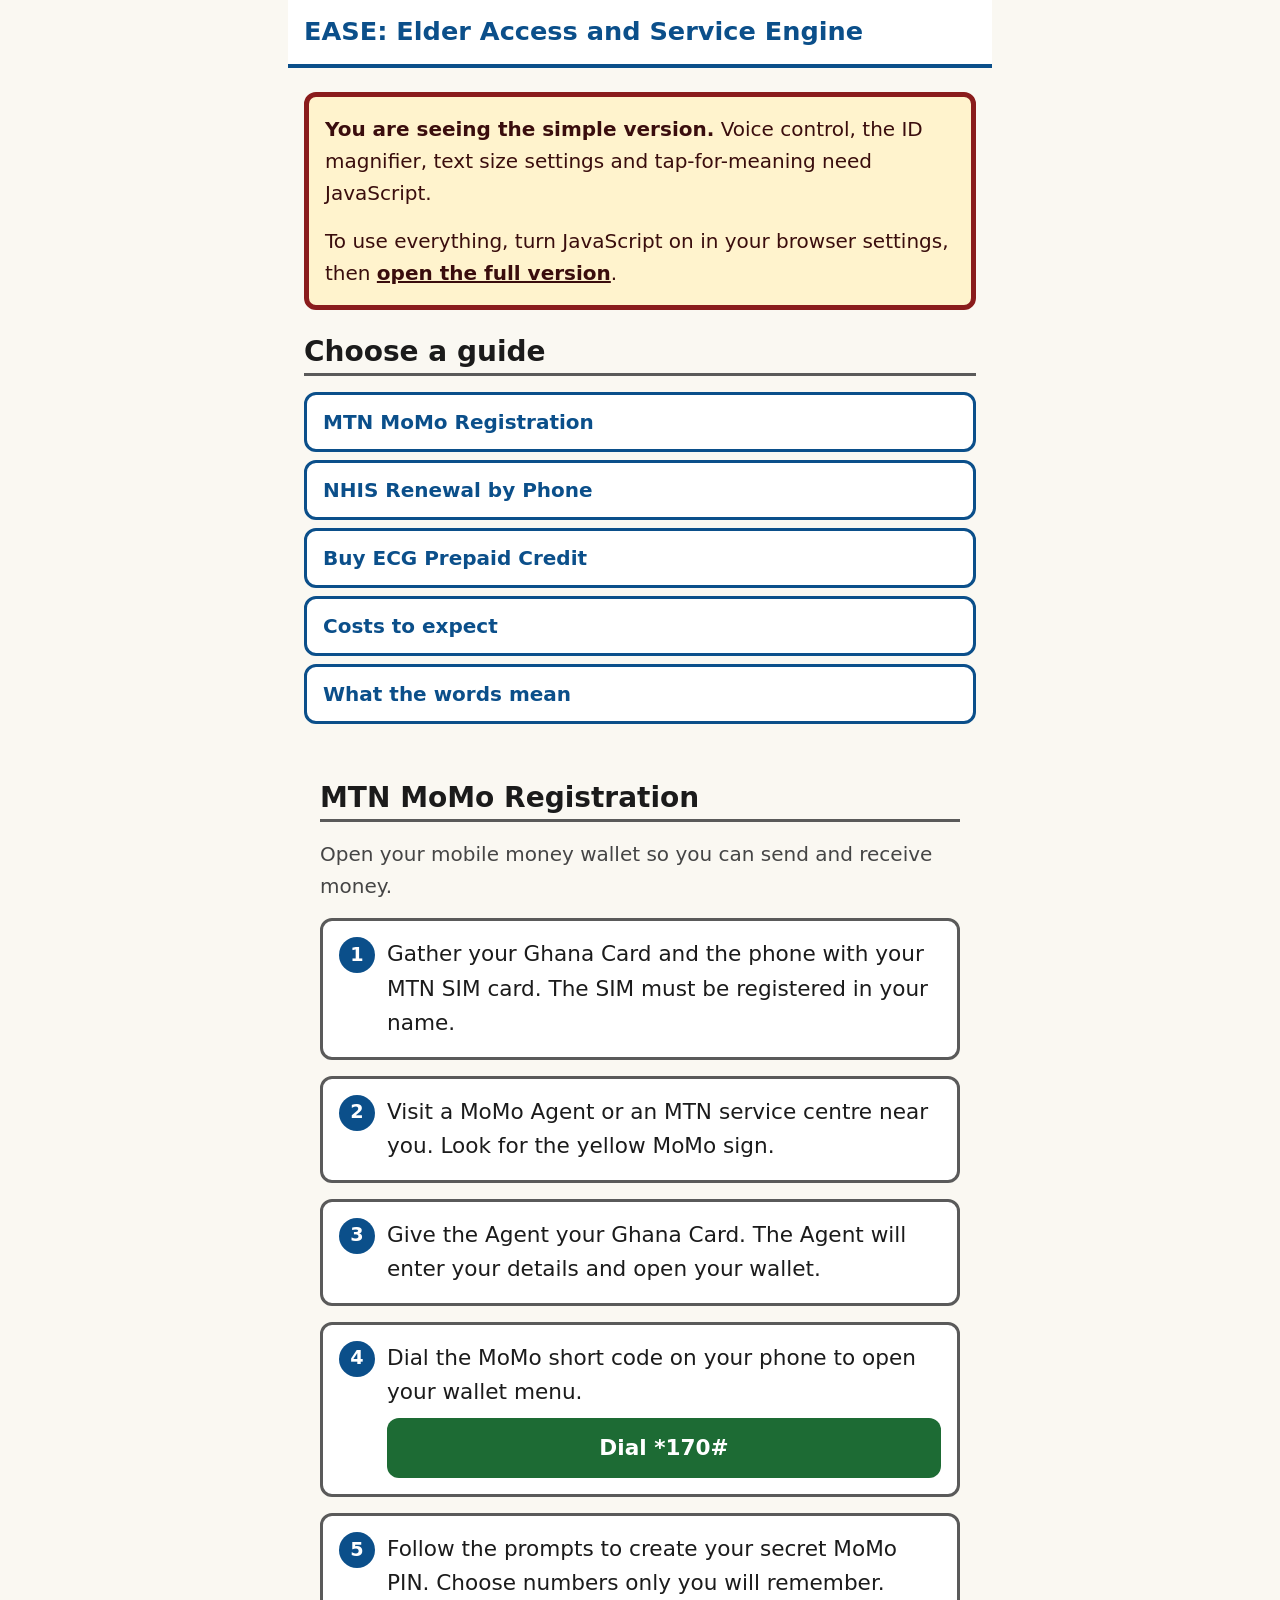
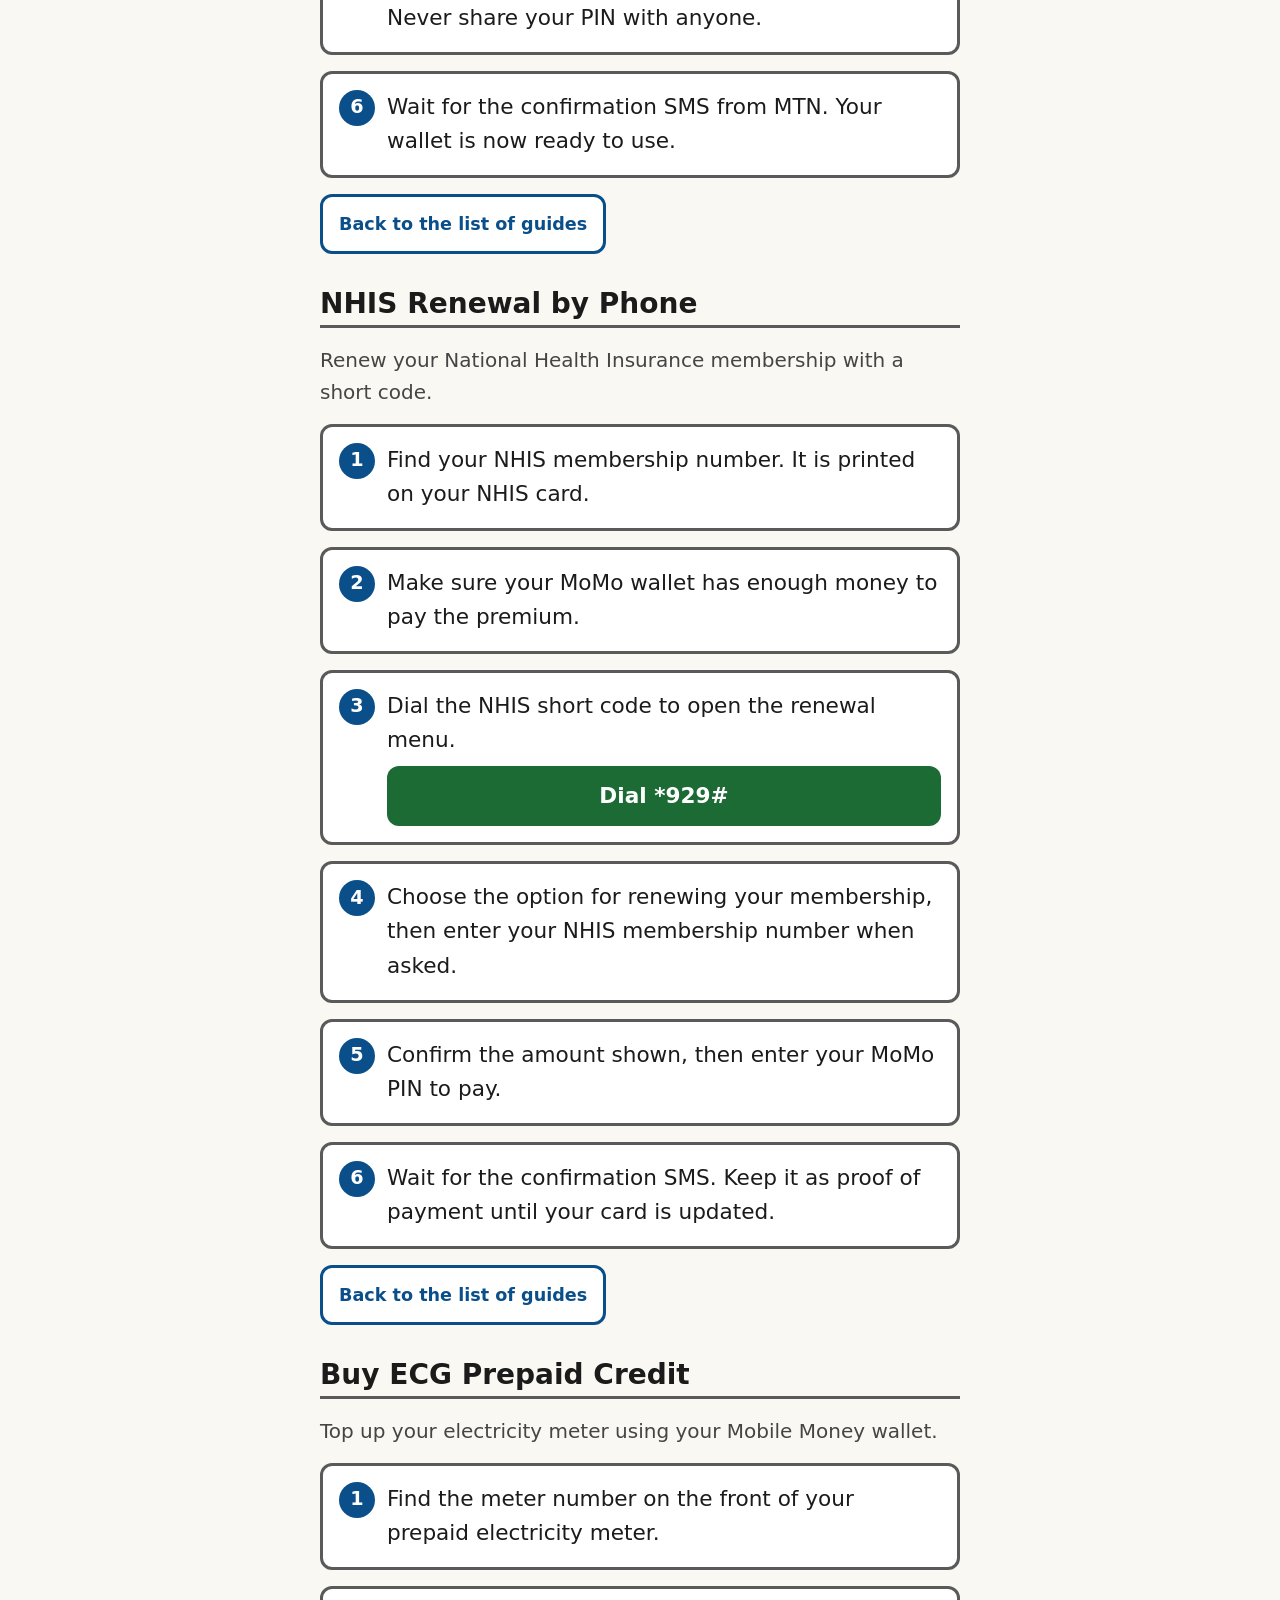
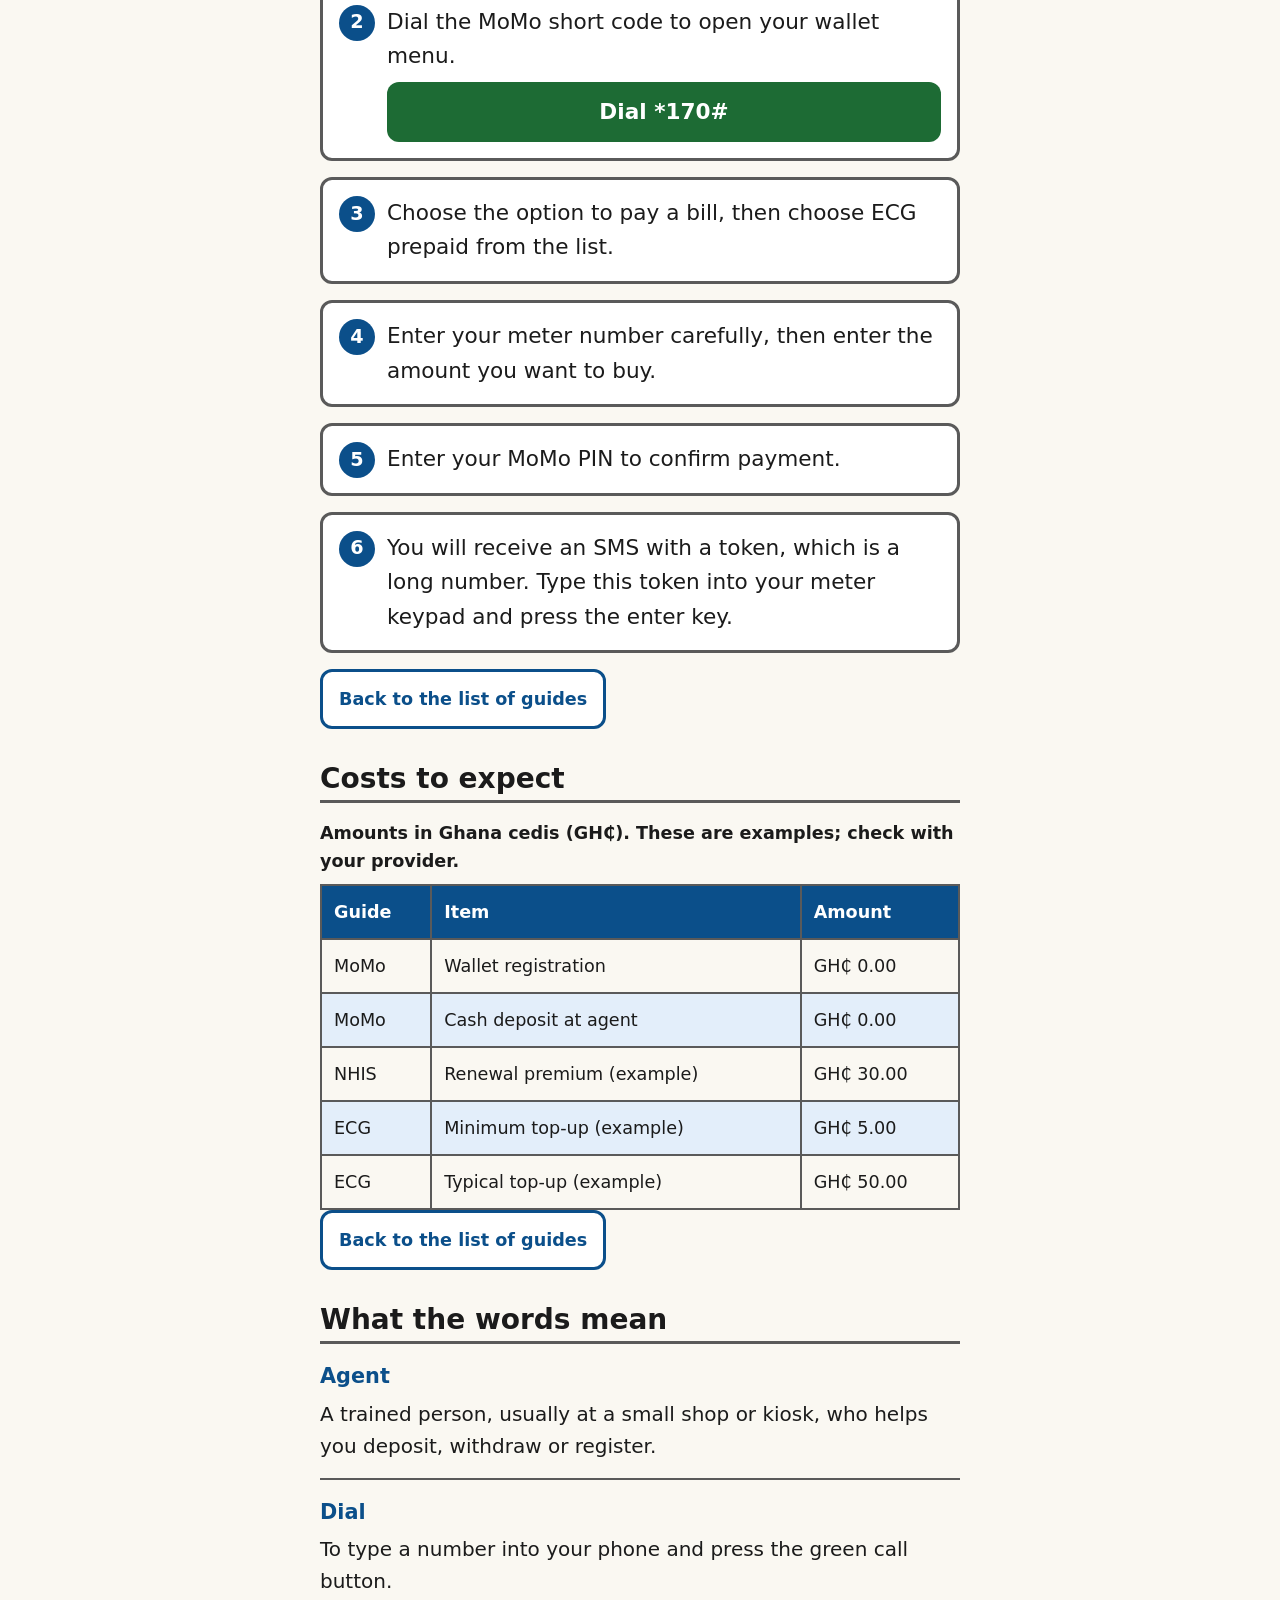
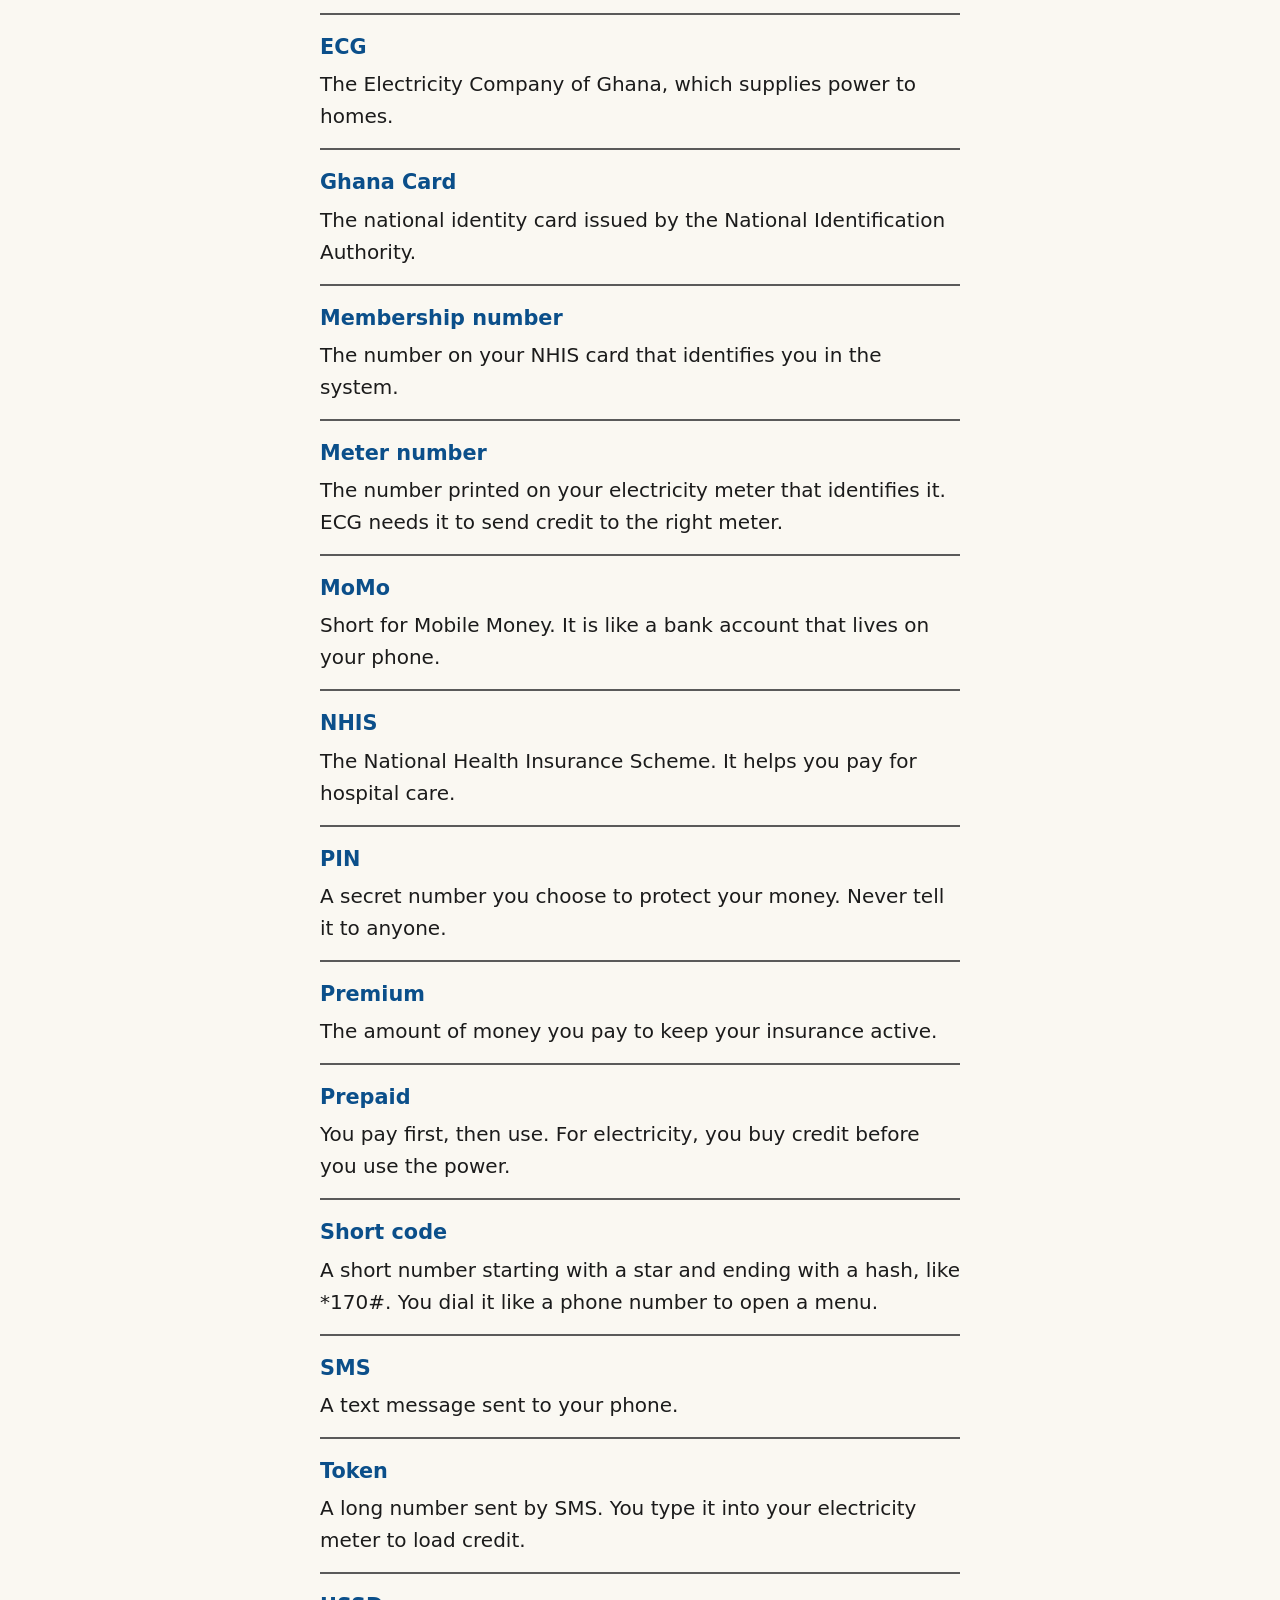
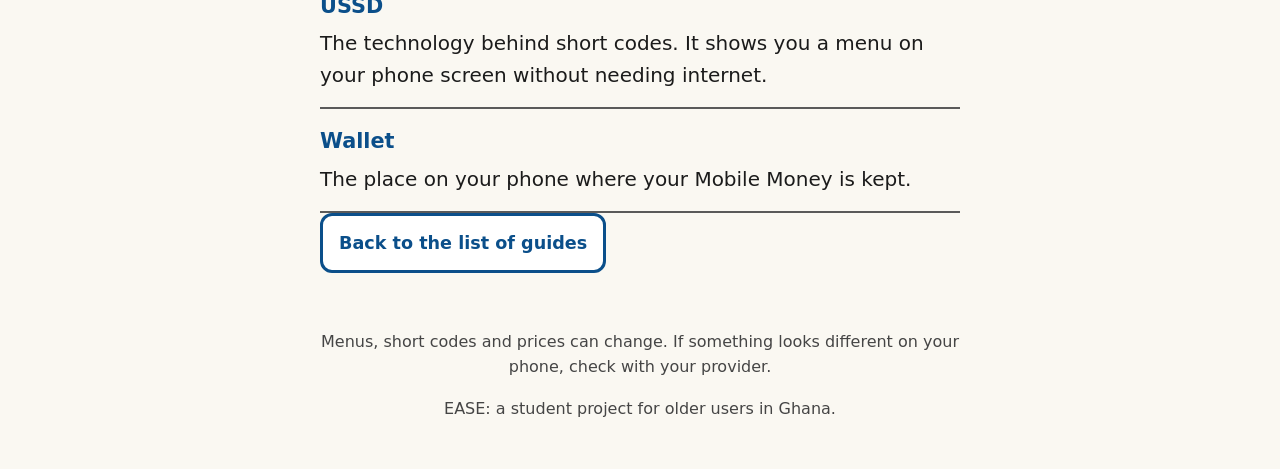
==== nojs.html @ 625fdee3 "Implemented javascript functionality" ====
<!DOCTYPE html>
<html lang="en" data-theme="standard">
<head>
  <meta charset="utf-8">
  <meta name="viewport" content="width=device-width, initial-scale=1, viewport-fit=cover">
  <title>EASE (simple version)</title>
  <meta name="description" content="A simple, printable version of the EASE guides for MoMo, NHIS and ECG. No JavaScript needed.">

  <!-- Reuses the app's design tokens, so both pages always look related. -->
  <link rel="stylesheet" href="css/theme.css">
  <link rel="stylesheet" href="css/layout.css">
  <link rel="stylesheet" href="css/components.css">
  <link rel="stylesheet" href="css/nojs.css">
</head>

<body>
  <div class="nojs-page" id="nojs-top">

    <header class="nojs-header">
      <h1>EASE: Elder Access and Service Engine</h1>
    </header>

    <div class="nojs-banner" role="note">
      <p><strong>You are seeing the simple version.</strong> Voice control, the ID magnifier,
      text size settings and tap-for-meaning need JavaScript.</p>
      <p>To use everything, turn JavaScript on in your browser settings, then
      <a href="index.html">open the full version</a>.</p>
    </div>

    <nav aria-label="Guides on this page">
      <h2>Choose a guide</h2>
      <ul class="nojs-contents" role="list">
        <li><a href="#nojs-momo">MTN MoMo Registration</a></li>
        <li><a href="#nojs-nhis">NHIS Renewal by Phone</a></li>
        <li><a href="#nojs-ecg">Buy ECG Prepaid Credit</a></li>
        <li><a href="#nojs-costs">Costs to expect</a></li>
        <li><a href="#nojs-words">What the words mean</a></li>
      </ul>
    </nav>

    <main>
      <!-- ===== Guide 1 ===== -->
      <section id="nojs-momo" aria-labelledby="nojs-momo-h">
        <h2 id="nojs-momo-h">MTN MoMo Registration</h2>
        <p class="lead">Open your mobile money wallet so you can send and receive money.</p>
        <ol class="nojs-steps" role="list">
          <li>Gather your Ghana Card and the phone with your MTN SIM card. The SIM must be registered in your name.</li>
          <li>Visit a MoMo Agent or an MTN service centre near you. Look for the yellow MoMo sign.</li>
          <li>Give the Agent your Ghana Card. The Agent will enter your details and open your wallet.</li>
          <li>Dial the MoMo short code on your phone to open your wallet menu.
            <a class="nojs-dial" href="tel:*170%23">Dial *170#</a></li>
          <li>Follow the prompts to create your secret MoMo PIN. Choose numbers only you will remember. Never share your PIN with anyone.</li>
          <li>Wait for the confirmation SMS from MTN. Your wallet is now ready to use.</li>
        </ol>
        <p><a class="nojs-top" href="#nojs-top">Back to the list of guides</a></p>
      </section>

      <!-- ===== Guide 2 ===== -->
      <section id="nojs-nhis" aria-labelledby="nojs-nhis-h">
        <h2 id="nojs-nhis-h">NHIS Renewal by Phone</h2>
        <p class="lead">Renew your National Health Insurance membership with a short code.</p>
        <ol class="nojs-steps" role="list">
          <li>Find your NHIS membership number. It is printed on your NHIS card.</li>
          <li>Make sure your MoMo wallet has enough money to pay the premium.</li>
          <li>Dial the NHIS short code to open the renewal menu.
            <a class="nojs-dial" href="tel:*929%23">Dial *929#</a></li>
          <li>Choose the option for renewing your membership, then enter your NHIS membership number when asked.</li>
          <li>Confirm the amount shown, then enter your MoMo PIN to pay.</li>
          <li>Wait for the confirmation SMS. Keep it as proof of payment until your card is updated.</li>
        </ol>
        <p><a class="nojs-top" href="#nojs-top">Back to the list of guides</a></p>
      </section>

      <!-- ===== Guide 3 ===== -->
      <section id="nojs-ecg" aria-labelledby="nojs-ecg-h">
        <h2 id="nojs-ecg-h">Buy ECG Prepaid Credit</h2>
        <p class="lead">Top up your electricity meter using your Mobile Money wallet.</p>
        <ol class="nojs-steps" role="list">
          <li>Find the meter number on the front of your prepaid electricity meter.</li>
          <li>Dial the MoMo short code to open your wallet menu.
            <a class="nojs-dial" href="tel:*170%23">Dial *170#</a></li>
          <li>Choose the option to pay a bill, then choose ECG prepaid from the list.</li>
          <li>Enter your meter number carefully, then enter the amount you want to buy.</li>
          <li>Enter your MoMo PIN to confirm payment.</li>
          <li>You will receive an SMS with a token, which is a long number. Type this token into your meter keypad and press the enter key.</li>
        </ol>
        <p><a class="nojs-top" href="#nojs-top">Back to the list of guides</a></p>
      </section>

      <!-- ===== Costs ===== -->
      <section id="nojs-costs" aria-labelledby="nojs-costs-h">
        <h2 id="nojs-costs-h">Costs to expect</h2>
        <table class="tariff-table">
          <caption>Amounts in Ghana cedis (GH₵). These are examples; check with your provider.</caption>
          <thead>
            <tr>
              <th scope="col">Guide</th>
              <th scope="col">Item</th>
              <th scope="col">Amount</th>
            </tr>
          </thead>
          <tbody>
            <tr><td>MoMo</td><td>Wallet registration</td><td>GH₵ 0.00</td></tr>
            <tr><td>MoMo</td><td>Cash deposit at agent</td><td>GH₵ 0.00</td></tr>
            <tr><td>NHIS</td><td>Renewal premium (example)</td><td>GH₵ 30.00</td></tr>
            <tr><td>ECG</td><td>Minimum top-up (example)</td><td>GH₵ 5.00</td></tr>
            <tr><td>ECG</td><td>Typical top-up (example)</td><td>GH₵ 50.00</td></tr>
          </tbody>
        </table>
        <p><a class="nojs-top" href="#nojs-top">Back to the list of guides</a></p>
      </section>

      <!-- ===== Glossary (replaces tap-for-meaning) ===== -->
      <section id="nojs-words" aria-labelledby="nojs-words-h">
        <h2 id="nojs-words-h">What the words mean</h2>
        <dl class="nojs-glossary">
          <dt>Agent</dt><dd>A trained person, usually at a small shop or kiosk, who helps you deposit, withdraw or register.</dd>
          <dt>Dial</dt><dd>To type a number into your phone and press the green call button.</dd>
          <dt>ECG</dt><dd>The Electricity Company of Ghana, which supplies power to homes.</dd>
          <dt>Ghana Card</dt><dd>The national identity card issued by the National Identification Authority.</dd>
          <dt>Membership number</dt><dd>The number on your NHIS card that identifies you in the system.</dd>
          <dt>Meter number</dt><dd>The number printed on your electricity meter that identifies it. ECG needs it to send credit to the right meter.</dd>
          <dt>MoMo</dt><dd>Short for Mobile Money. It is like a bank account that lives on your phone.</dd>
          <dt>NHIS</dt><dd>The National Health Insurance Scheme. It helps you pay for hospital care.</dd>
          <dt>PIN</dt><dd>A secret number you choose to protect your money. Never tell it to anyone.</dd>
          <dt>Premium</dt><dd>The amount of money you pay to keep your insurance active.</dd>
          <dt>Prepaid</dt><dd>You pay first, then use. For electricity, you buy credit before you use the power.</dd>
          <dt>Short code</dt><dd>A short number starting with a star and ending with a hash, like *170#. You dial it like a phone number to open a menu.</dd>
          <dt>SMS</dt><dd>A text message sent to your phone.</dd>
          <dt>Token</dt><dd>A long number sent by SMS. You type it into your electricity meter to load credit.</dd>
          <dt>USSD</dt><dd>The technology behind short codes. It shows you a menu on your phone screen without needing internet.</dd>
          <dt>Wallet</dt><dd>The place on your phone where your Mobile Money is kept.</dd>
        </dl>
        <p><a class="nojs-top" href="#nojs-top">Back to the list of guides</a></p>
      </section>
    </main>

    <footer class="nojs-footer">
      <p>Menus, short codes and prices can change. If something looks different on your phone, check with your provider.</p>
      <p>EASE: a student project for older users in Ghana.</p>
    </footer>

  </div>
</body>
</html>
---- css/theme.css ----
/* =====================================================================
   theme.css: design tokens only (no layout, no components).
   Every colour and size lives in a CSS variable on :root, so switching
   theme = changing a few variables; the whole UI updates instantly.
   All contrast ratios below are designed to pass WCAG AA (4.5:1 text,
   3:1 for UI borders); the high-contrast theme targets AAA (7:1+).
   ===================================================================== */

:root {
  /* Page zoom: the ONLY number the "Zoom in/out" feature changes. */
  --zoom: 1;

  /* ---- Standard theme ---- */
  --color-bg:           #faf8f2;
  --color-surface:      #ffffff;
  --color-text:         #1b1b1b;   /* ~16:1 on bg */
  --color-muted:        #454545;
  --color-primary:      #0b4f8a;   /* ~8.4:1 vs white */
  --color-on-primary:   #ffffff;
  --color-action:       #1d6b34;   /* green: phone/dial buttons, ~6.5:1 vs white */
  --color-on-action:    #ffffff;
  --color-border:       #5a5a5a;
  --color-focus:        #c2410c;   /* keyboard focus ring */
  --color-term-bg:      #e3eefa;   /* highlight behind dictionary words */
  --color-warn-bg:      #fff3cd;
  --color-warn-border:  #8a1c1c;
  --color-warn-text:    #3a0d0d;

  /* ---- Sizing tokens (rem, so they scale with --zoom) ---- */
  --tap:        3.75rem;   /* 60px "fat finger" minimum touch target at zoom 1 */
  --radius:     0.75rem;
  --space-1:    0.5rem;
  --space-2:    1rem;
  --space-3:    1.5rem;
  --space-4:    2rem;
  --border:     3px;       /* px on purpose: borders stay crisp, not zoomed */
  --font-stack: system-ui, -apple-system, "Segoe UI", Roboto, "Helvetica Neue", Arial, sans-serif;
}

/* ---- High-contrast theme: switched by <html data-theme="high-contrast"> ---- */
:root[data-theme="high-contrast"] {
  --color-bg:           #000000;
  --color-surface:      #000000;
  --color-text:         #ffffff;
  --color-muted:        #ffffff;
  --color-primary:      #ffd400;   /* yellow on black ~14:1 */
  --color-on-primary:   #000000;
  --color-action:       #00e676;
  --color-on-action:    #000000;
  --color-border:       #ffffff;
  --color-focus:        #00e5ff;
  --color-term-bg:      #1f1f1f;
  --color-warn-bg:      #000000;
  --color-warn-border:  #ff5252;
  --color-warn-text:    #ffffff;
}

/* Root font size = the user's own browser default (100%) x our zoom factor.
   Because all sizes below use rem, text, buttons and spacing scale together,
   and the layout re-wraps instead of overflowing (WCAG 1.4.4 and 1.4.10). */
html {
  font-size: calc(100% * var(--zoom));
}
---- css/layout.css ----
/* =====================================================================
   layout.css: page structure. Mobile-first: the base rules ARE the phone
   layout (single column); media queries only add things for wider screens.
   ===================================================================== */

*, *::before, *::after { box-sizing: border-box; }

/* The hidden attribute must always win, even over display:flex rules. */
[hidden] { display: none !important; }

html { -webkit-text-size-adjust: 100%; scroll-padding-top: 1rem; }

body {
  margin: 0;
  font-family: var(--font-stack);
  font-size: 1.25rem;            /* 20px at zoom 1: comfortable for older readers */
  line-height: 1.6;
  color: var(--color-text);
  background: var(--color-bg);
}

/* #app is a column: header / main (grows) / nav / footer.
   100vh first as fallback, then 100dvh (accounts for mobile browser toolbars). */
#app {
  display: flex;
  flex-direction: column;
  min-height: 100vh;
  min-height: 100dvh;
}

h1, h2, h3 { line-height: 1.25; margin: 0 0 var(--space-2); }
h2 { font-size: 1.75rem; }
h3 { font-size: 1.4rem; }
p  { margin: 0 0 var(--space-2); }

/* ---------- Header ---------- */
.app-header {
  padding: var(--space-2);
  padding-top: calc(var(--space-2) + env(safe-area-inset-top, 0px));
  background: var(--color-surface);
  border-bottom: 4px solid var(--color-primary);
}
.brand { font-size: 1.4rem; margin: 0 0 var(--space-2); }
.brand-name { display: inline; font-size: 1.9rem; color: var(--color-primary); }
.brand-meaning { display: inline; }

.header-actions {
  display: flex;
  flex-wrap: wrap;               /* wraps instead of overflowing when zoomed */
  gap: var(--space-1);
}
.header-actions .btn { flex: 1 1 10rem; }

.mic-status { margin: var(--space-1) 0 0; min-height: 1.6em; font-weight: 700; }

/* ---------- Main ---------- */
main {
  flex: 1;
  width: 100%;
  max-width: 44rem;              /* readable line length on tablets/desktop */
  margin-inline: auto;
  padding: var(--space-3) var(--space-2);
}
main:focus { outline: none; }    /* focus moved here by JS; the heading is the visual cue */

.lead { font-size: 1.25rem; color: var(--color-muted); }
.section-gap { margin-top: var(--space-4); }

/* ---------- Bottom navigation (sticky = stays in the thumb zone) ---------- */
.nav-bar {
  position: sticky;
  bottom: 0;
  z-index: 10;
  display: flex;
  gap: var(--space-1);
  padding: var(--space-1) var(--space-2);
  padding-bottom: calc(var(--space-1) + env(safe-area-inset-bottom, 0px));
  background: var(--color-surface);
  border-top: 4px solid var(--color-primary);
}
.nav-bar .btn { flex: 1; }

/* ---------- Footer ---------- */
.app-footer {
  padding: var(--space-2);
  padding-bottom: calc(var(--space-2) + env(safe-area-inset-bottom, 0px));
  font-size: 1rem;
  color: var(--color-muted);
  text-align: center;
}
.app-footer p { margin-bottom: var(--space-1); }

/* ---------- Wider screens: only small enhancements ---------- */
@media (min-width: 48rem) {
  .app-header { display: flex; align-items: center; justify-content: space-between; gap: var(--space-2); flex-wrap: wrap; }
  .brand { margin: 0; }
  .header-actions .btn { flex: 0 0 auto; }
  .mic-status { flex-basis: 100%; }
  .nav-bar { justify-content: center; }
  .nav-bar .btn { max-width: 16rem; }
}
---- css/components.css ----
/* =====================================================================
   components.css: reusable pieces. Colours come from theme.css variables,
   so every component re-themes automatically.
   ===================================================================== */

/* ---------- Accessibility utilities ---------- */
.sr-only {                       /* hidden visually, still read by screen readers */
  position: absolute; width: 1px; height: 1px; margin: -1px; padding: 0;
  overflow: hidden; clip: rect(0 0 0 0); white-space: nowrap; border: 0;
}

/* Visible keyboard focus on EVERY interactive element (WCAG 2.4.7). */
:focus-visible {
  outline: 4px solid var(--color-focus);
  outline-offset: 3px;
}

/* ---------- Buttons ("fat finger" rule: >= 60px at zoom 1) ---------- */
.btn {
  display: inline-flex; align-items: center; justify-content: center; gap: 0.5rem;
  min-height: var(--tap); min-width: var(--tap);
  padding: 0.5rem 1.25rem;
  font: inherit; font-weight: 700; font-size: 1.25rem; line-height: 1.2; text-align: center;
  text-decoration: none;
  border: var(--border) solid var(--color-primary);
  border-radius: var(--radius);
  cursor: pointer;
  transition: transform 0.1s ease;
}
.btn:active { transform: scale(0.97); }          /* tactile press feedback */
.btn-primary   { background: var(--color-primary); color: var(--color-on-primary); }
.btn-secondary { background: var(--color-surface); color: var(--color-primary); }
.btn-action    { background: var(--color-action); color: var(--color-on-action); border-color: var(--color-action); }
.btn-block     { display: flex; width: 100%; }
.btn[aria-pressed="true"] { background: var(--color-primary); color: var(--color-on-primary); }

.button-row { display: flex; flex-wrap: wrap; gap: var(--space-1); margin-top: var(--space-2); }
.button-row .btn { flex: 1 1 12rem; }

/* ---------- Service cards (Home) ---------- */
.card-list { list-style: none; margin: 0; padding: 0; display: grid; gap: var(--space-2); }
.service-card {
  display: block; width: 100%; text-align: left;
  min-height: var(--tap);
  padding: var(--space-2) var(--space-3);
  font: inherit; color: var(--color-text);
  background: var(--color-surface);
  border: var(--border) solid var(--color-primary);
  border-radius: var(--radius);
  cursor: pointer;
}
.service-card h3 { margin: 0 0 0.25rem; color: var(--color-primary); }
.service-card p  { margin: 0; color: var(--color-muted); }
.service-card .badge {
  display: inline-block; margin-top: var(--space-1); padding: 0.1rem 0.75rem;
  font-size: 1rem; font-weight: 700;
  border: 2px solid var(--color-border); border-radius: 999px;
}

/* ---------- Voice help (<details>) ---------- */
.voice-help { border: var(--border) solid var(--color-border); border-radius: var(--radius); padding: 0 var(--space-2); }
.voice-help summary { min-height: var(--tap); display: flex; align-items: center; font-weight: 700; cursor: pointer; }
.voice-help ul { margin: 0 0 var(--space-2); padding-left: 1.5rem; }

/* ---------- Guide: progress and step card ---------- */
.step-counter { font-size: 1.4rem; font-weight: 700; margin-bottom: var(--space-1); }
#step-progress { width: 100%; height: 1.25rem; accent-color: var(--color-primary); }
.progress-block { margin-bottom: var(--space-3); }

.step-card {
  padding: var(--space-3) var(--space-2);
  background: var(--color-surface);
  border: var(--border) solid var(--color-border);
  border-radius: var(--radius);
}
.step-text { font-size: 1.5rem; line-height: 1.6; }
.step-figure { margin: 0 0 var(--space-2); }
.step-figure img { display: block; width: 100%; height: auto; border-radius: var(--radius); }
.step-actions { display: grid; gap: var(--space-1); margin-top: var(--space-2); }

/* Dictionary words: look tappable without relying on colour alone (dotted underline + bold). */
.term {
  font: inherit; font-weight: 700; color: var(--color-primary);
  background: var(--color-term-bg);
  border: 0; border-bottom: 3px dotted currentColor; border-radius: 0.25rem;
  padding: 0 0.2em; margin: 0; cursor: pointer;
}

.definition-panel {
  margin-top: var(--space-3); padding: var(--space-2);
  background: var(--color-term-bg);
  border: var(--border) solid var(--color-primary);
  border-radius: var(--radius);
}
.definition-term { font-size: 1.4rem; font-weight: 700; margin-bottom: var(--space-1); }

/* ---------- Tariff table ---------- */
.tariff-section { margin-top: var(--space-4); }
.tariff-table { width: 100%; border-collapse: collapse; font-size: 1.1rem; }
.tariff-table caption { text-align: left; font-weight: 700; padding-bottom: var(--space-1); }
.tariff-table th, .tariff-table td {
  padding: 0.75rem; text-align: left; vertical-align: top;
  border: 2px solid var(--color-border);
  overflow-wrap: anywhere;       /* long words wrap instead of forcing sideways scroll */
}
.tariff-table thead th { background: var(--color-primary); color: var(--color-on-primary); }
.tariff-table tbody tr:nth-child(even) { background: var(--color-term-bg); }

/* ---------- ID magnifier ---------- */
.magnifier-stage { margin-bottom: var(--space-2); }
.video-frame {
  position: relative; width: 100%; aspect-ratio: 4 / 3;
  background: #000; border-radius: var(--radius); overflow: hidden;
  border: var(--border) solid var(--color-border);
}
.video-frame video { width: 100%; height: 100%; object-fit: cover; display: block; }
/* Centre 50% x 50% = exactly the region hardware.js crops for the 2x zoom. */
.guide-box {
  position: absolute; inset: 25%;
  border: 4px dashed #fff;
  outline: 2px solid #000;       /* black edge keeps the white box visible on bright scenes */
  pointer-events: none;
}
.captured-image {
  display: block; width: 100%; height: auto;
  border: var(--border) solid var(--color-primary); border-radius: var(--radius);
}

/* ---------- Settings dialog ---------- */
dialog {
  width: min(92vw, 32rem); max-height: 90vh; max-height: 90dvh; overflow: auto;
  padding: var(--space-3);
  color: var(--color-text); background: var(--color-surface);
  border: 4px solid var(--color-primary); border-radius: var(--radius);
}
dialog::backdrop { background: rgb(0 0 0 / 0.75); }

.choice-group { border: 0; margin: 0 0 var(--space-3); padding: 0; display: grid; gap: var(--space-1); }
.choice-group legend { font-size: 1.4rem; font-weight: 700; margin-bottom: var(--space-1); padding: 0; }
.choice {
  display: flex; align-items: center; gap: 0.75rem;
  min-height: var(--tap); padding: 0.5rem 0.75rem;
  border: var(--border) solid var(--color-border); border-radius: var(--radius);
  cursor: pointer;
}
.choice input { width: 1.75rem; height: 1.75rem; flex: none; accent-color: var(--color-primary); }
.choice:has(input:checked) { border-color: var(--color-primary); background: var(--color-term-bg); font-weight: 700; }

/* ---------- JavaScript-disabled warning (safety net before the redirect) ---------- */
.noscript-warning {
  margin: var(--space-2); padding: var(--space-3);
  font-size: 1.4rem; line-height: 1.6;
  color: var(--color-warn-text); background: var(--color-warn-bg);
  border: 6px solid var(--color-warn-border); border-radius: var(--radius);
}
.noscript-warning h1 { font-size: 2rem; margin-bottom: var(--space-2); }
.noscript-warning a { color: inherit; font-weight: 700; }

/* ---------- Respect "reduce motion" system setting (WCAG 2.3.3) ---------- */
@media (prefers-reduced-motion: reduce) {
  *, *::before, *::after { transition: none !important; animation: none !important; }
  .btn:active { transform: none; }
}

/* ---------- Added in Stage 3a ---------- */
/* Service card contents are <span>s, because a <button> may only contain
   "phrasing content" in HTML (no <h3> or <p> inside it). */
.service-card .card-title   { display: block; font-size: 1.5rem; font-weight: 700; color: var(--color-primary); margin-bottom: 0.25rem; }
.service-card .card-summary { display: block; color: var(--color-muted); }

/* Disabled buttons (e.g. Back on step 1) must look disabled. */
.btn:disabled { opacity: 0.45; cursor: not-allowed; transform: none; }

/* "Try again" button inside the Home status message. */
#home-status .btn { margin-top: var(--space-1); }
---- css/nojs.css ----
/* =====================================================================
   nojs.css: styles for nojs.html ONLY (the simple version of the app).
   nojs.html also loads theme.css, layout.css and components.css first,
   so this file reuses their variables (--tap, --space-*, colours), the
   60px touch target size, the focus ring and the .tariff-table styles.
   ===================================================================== */

.nojs-page {
  max-width: 44rem;
  margin-inline: auto;
  padding: 0 var(--space-2) var(--space-4);
}

/* ---------- Header and banner ---------- */
.nojs-header {
  margin: 0 calc(var(--space-2) * -1) var(--space-3);   /* stretch edge to edge */
  padding: var(--space-2);
  padding-top: calc(var(--space-2) + env(safe-area-inset-top, 0px));
  background: var(--color-surface);
  border-bottom: 4px solid var(--color-primary);
}
.nojs-header h1 { margin: 0; font-size: 1.6rem; color: var(--color-primary); }

.nojs-banner {
  margin-bottom: var(--space-3);
  padding: var(--space-2);
  background: var(--color-warn-bg);
  color: var(--color-warn-text);
  border: 5px solid var(--color-warn-border);   /* border, so it does not rely on colour alone */
  border-radius: var(--radius);
}
.nojs-banner p:last-child { margin-bottom: 0; }
.nojs-banner a { color: inherit; font-weight: 700; }

/* ---------- Jump list (table of contents) ---------- */
.nojs-contents { list-style: none; margin: 0 0 var(--space-4); padding: 0; display: grid; gap: var(--space-1); }
.nojs-contents a,
.nojs-top {
  display: flex; align-items: center;
  min-height: var(--tap);                       /* fat-finger rule applies to links too */
  padding: 0.5rem var(--space-2);
  font-weight: 700; color: var(--color-primary); text-decoration: none;
  background: var(--color-surface);
  border: var(--border) solid var(--color-primary);
  border-radius: var(--radius);
}
.nojs-top { display: inline-flex; font-size: 1.1rem; }

/* ---------- Guide sections ---------- */
.nojs-page section { margin-bottom: var(--space-4); scroll-margin-top: 1rem; }
.nojs-page h2 { padding-bottom: 0.25rem; border-bottom: 3px solid var(--color-border); }

/* Numbered step cards. Counters give big visible numbers; role="list" in the
   HTML keeps list semantics for screen readers. */
.nojs-steps { list-style: none; margin: 0 0 var(--space-2); padding: 0; counter-reset: step; display: grid; gap: var(--space-2); }
.nojs-steps li {
  counter-increment: step;
  position: relative;
  padding: var(--space-2) var(--space-2) var(--space-2) 4rem;
  font-size: 1.35rem;
  background: var(--color-surface);
  border: var(--border) solid var(--color-border);
  border-radius: var(--radius);
}
.nojs-steps li::before {
  content: counter(step);
  position: absolute; left: var(--space-2); top: var(--space-2);
  display: grid; place-items: center;
  width: 2.25rem; height: 2.25rem;
  font-weight: 700; font-size: 1.2rem;
  color: var(--color-on-primary); background: var(--color-primary);
  border-radius: 50%;
}

/* Dial links look like the app's green buttons. */
.nojs-dial {
  display: flex; align-items: center; justify-content: center;
  min-height: var(--tap);
  margin-top: var(--space-1); padding: 0.5rem var(--space-2);
  font-weight: 700; font-size: 1.35rem; text-decoration: none;
  color: var(--color-on-action); background: var(--color-action);
  border-radius: var(--radius);
}

/* ---------- Glossary ---------- */
.nojs-glossary { margin: 0; }
.nojs-glossary dt { margin-top: var(--space-2); font-weight: 700; font-size: 1.3rem; color: var(--color-primary); }
.nojs-glossary dd { margin: 0.25rem 0 0; padding-bottom: var(--space-2); border-bottom: 2px solid var(--color-border); }

.nojs-footer { font-size: 1rem; color: var(--color-muted); text-align: center; }

/* ---------- Printing: handy for seniors who want a paper copy ---------- */
@media print {
  .nojs-banner, .nojs-contents, .nojs-top { display: none; }
  .nojs-steps li { break-inside: avoid; }
  .nojs-dial { color: #000; background: none; border: 2px solid #000; }
}
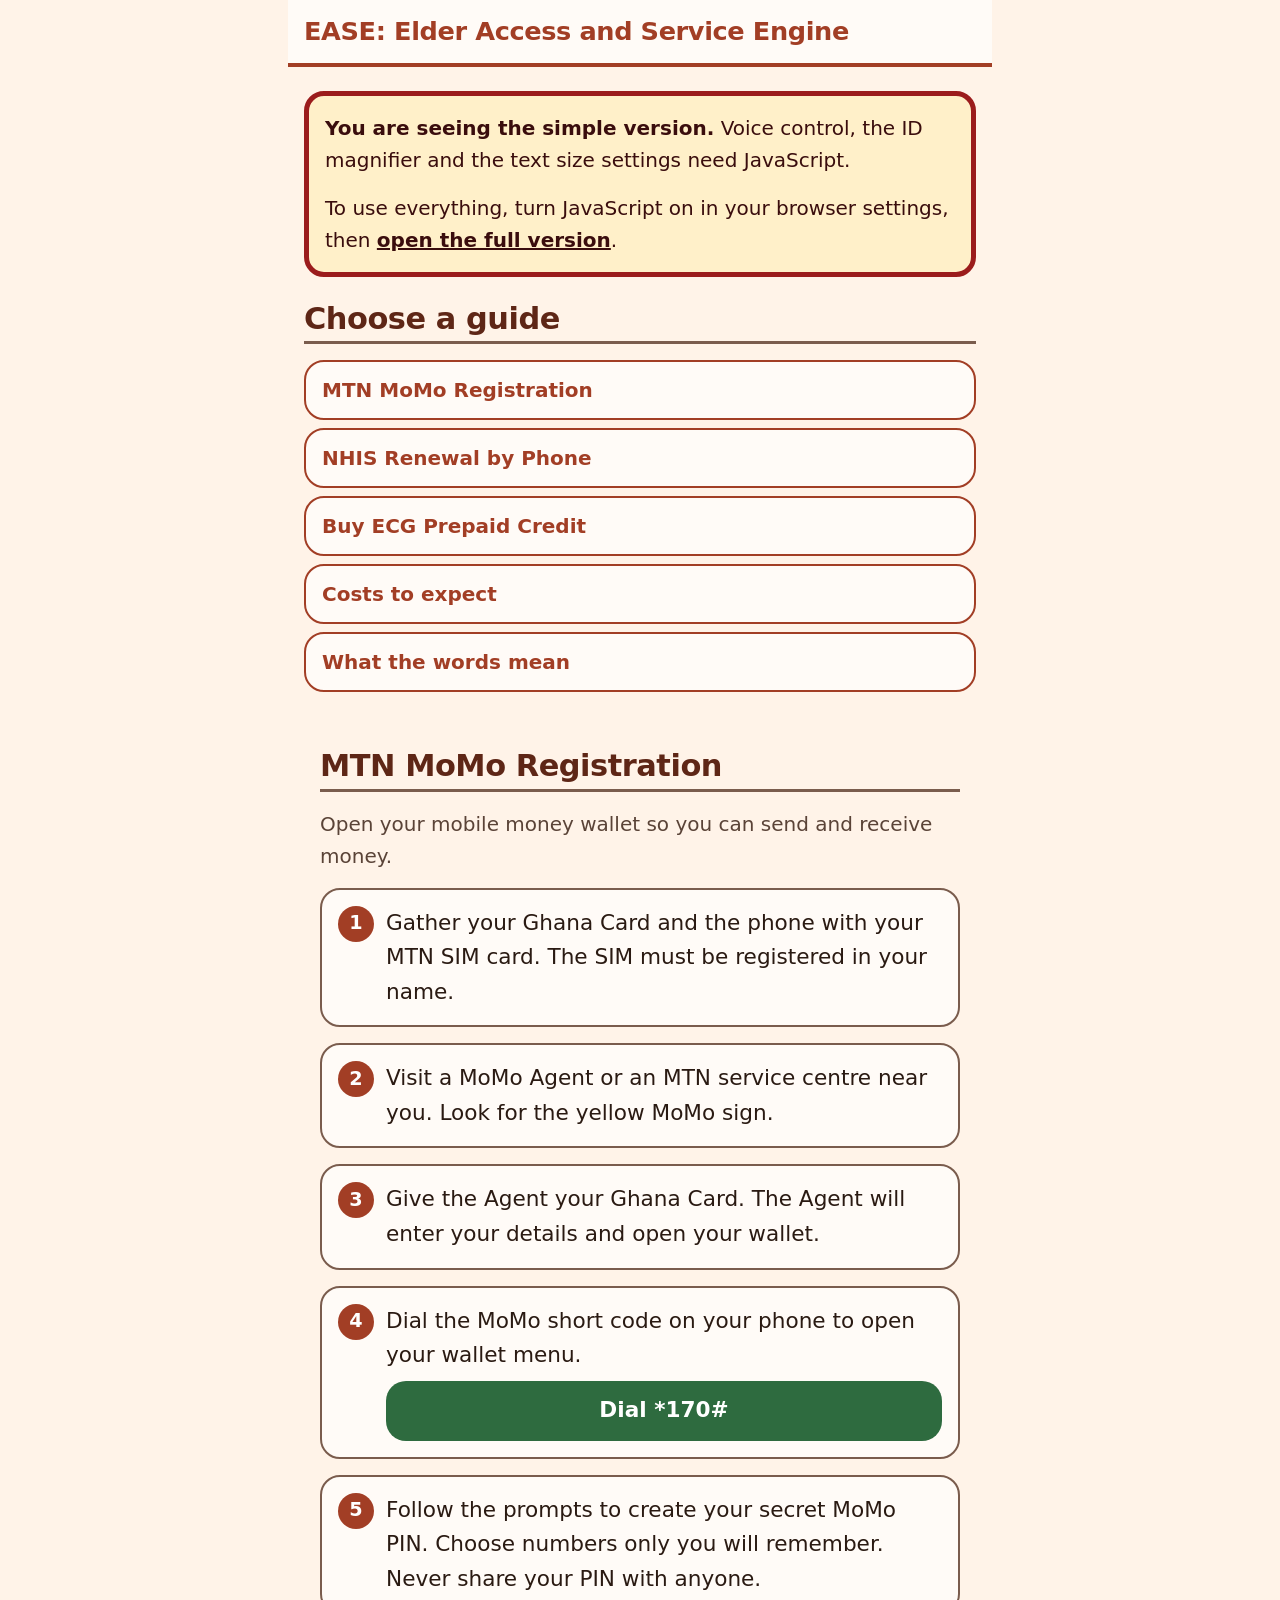
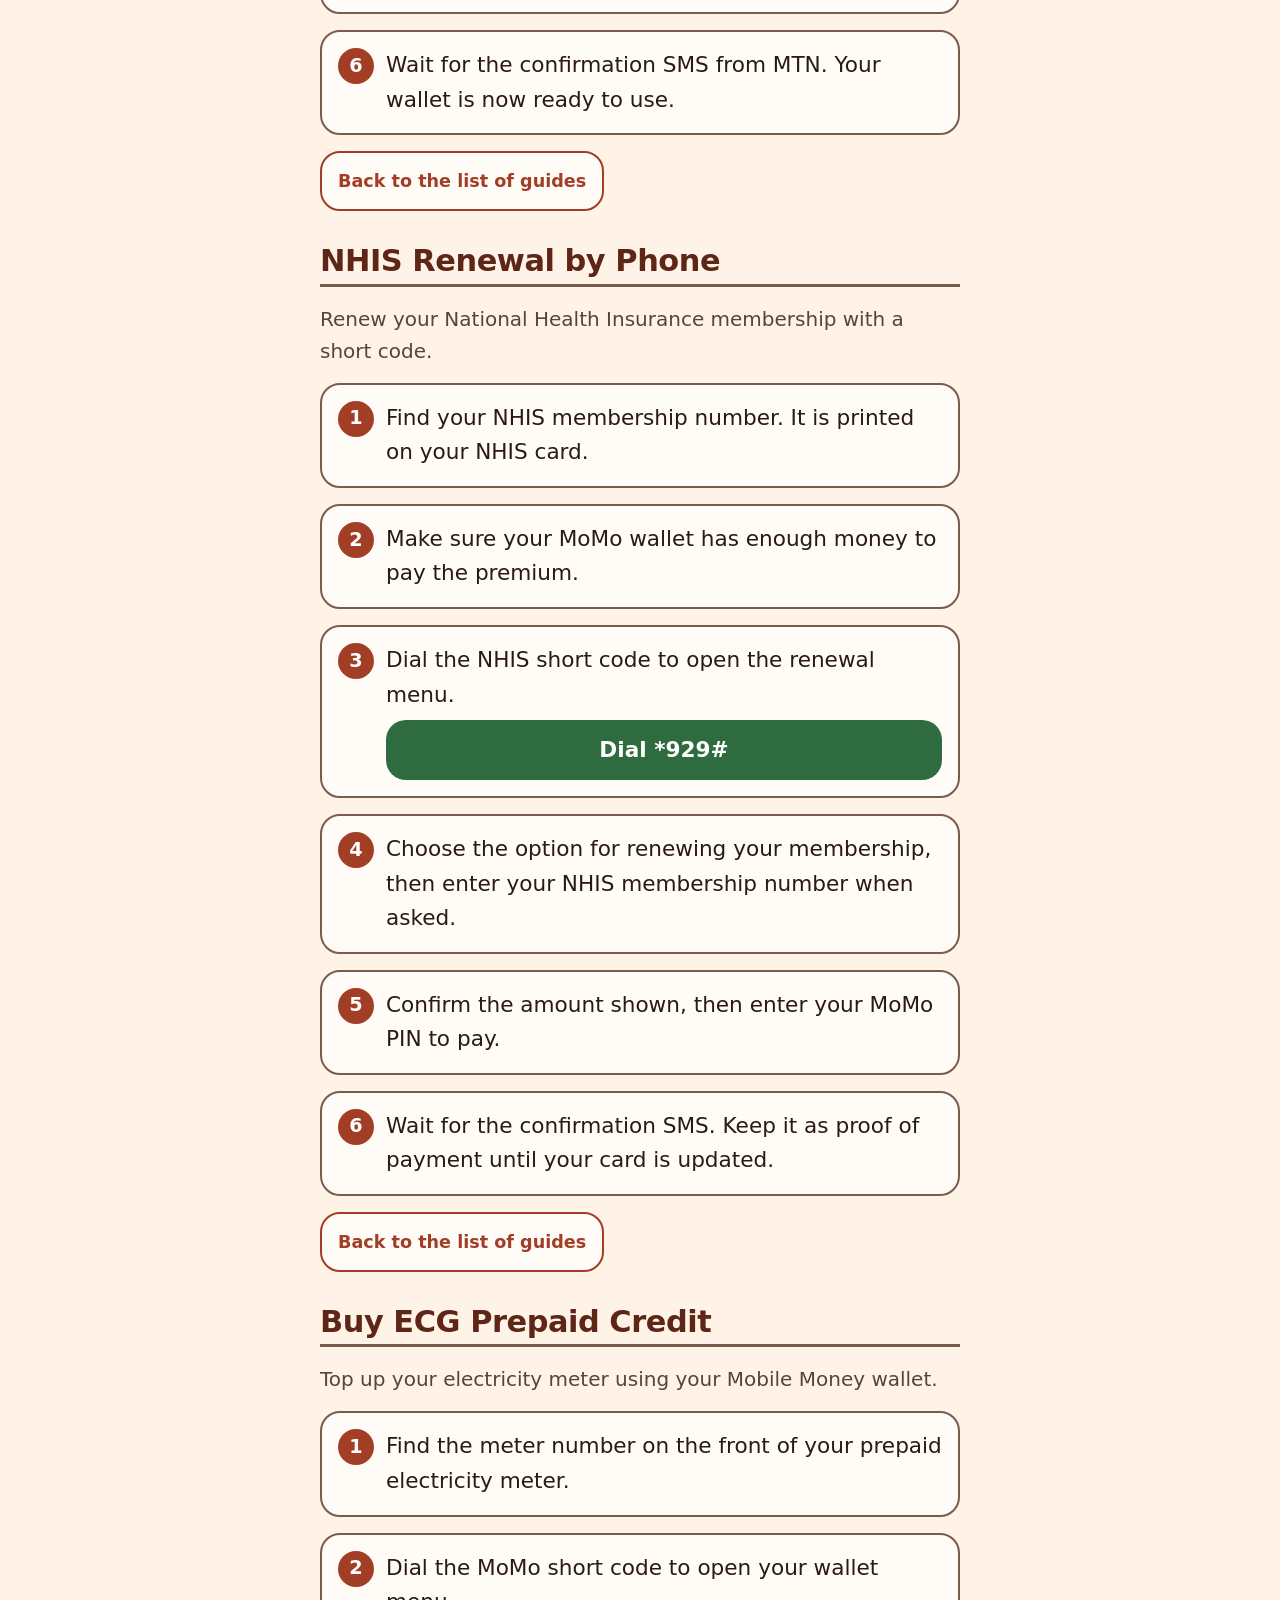
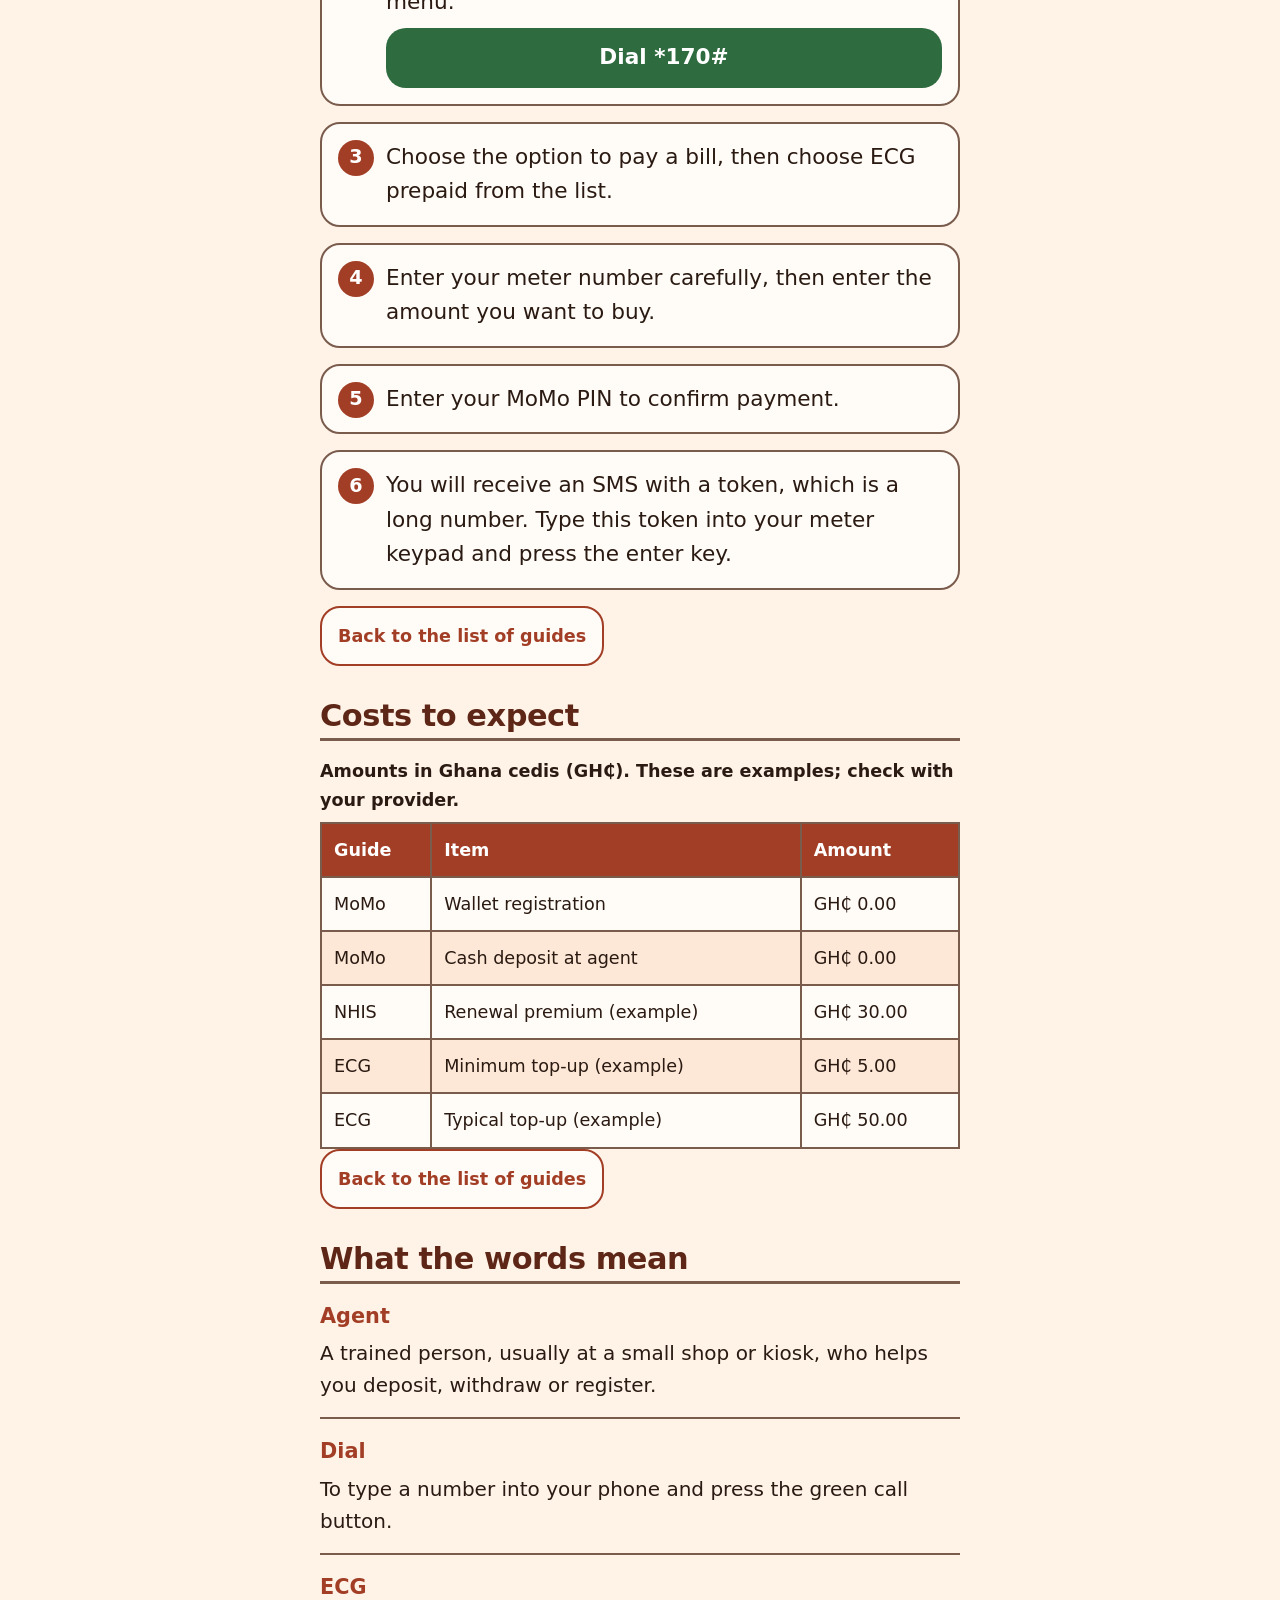
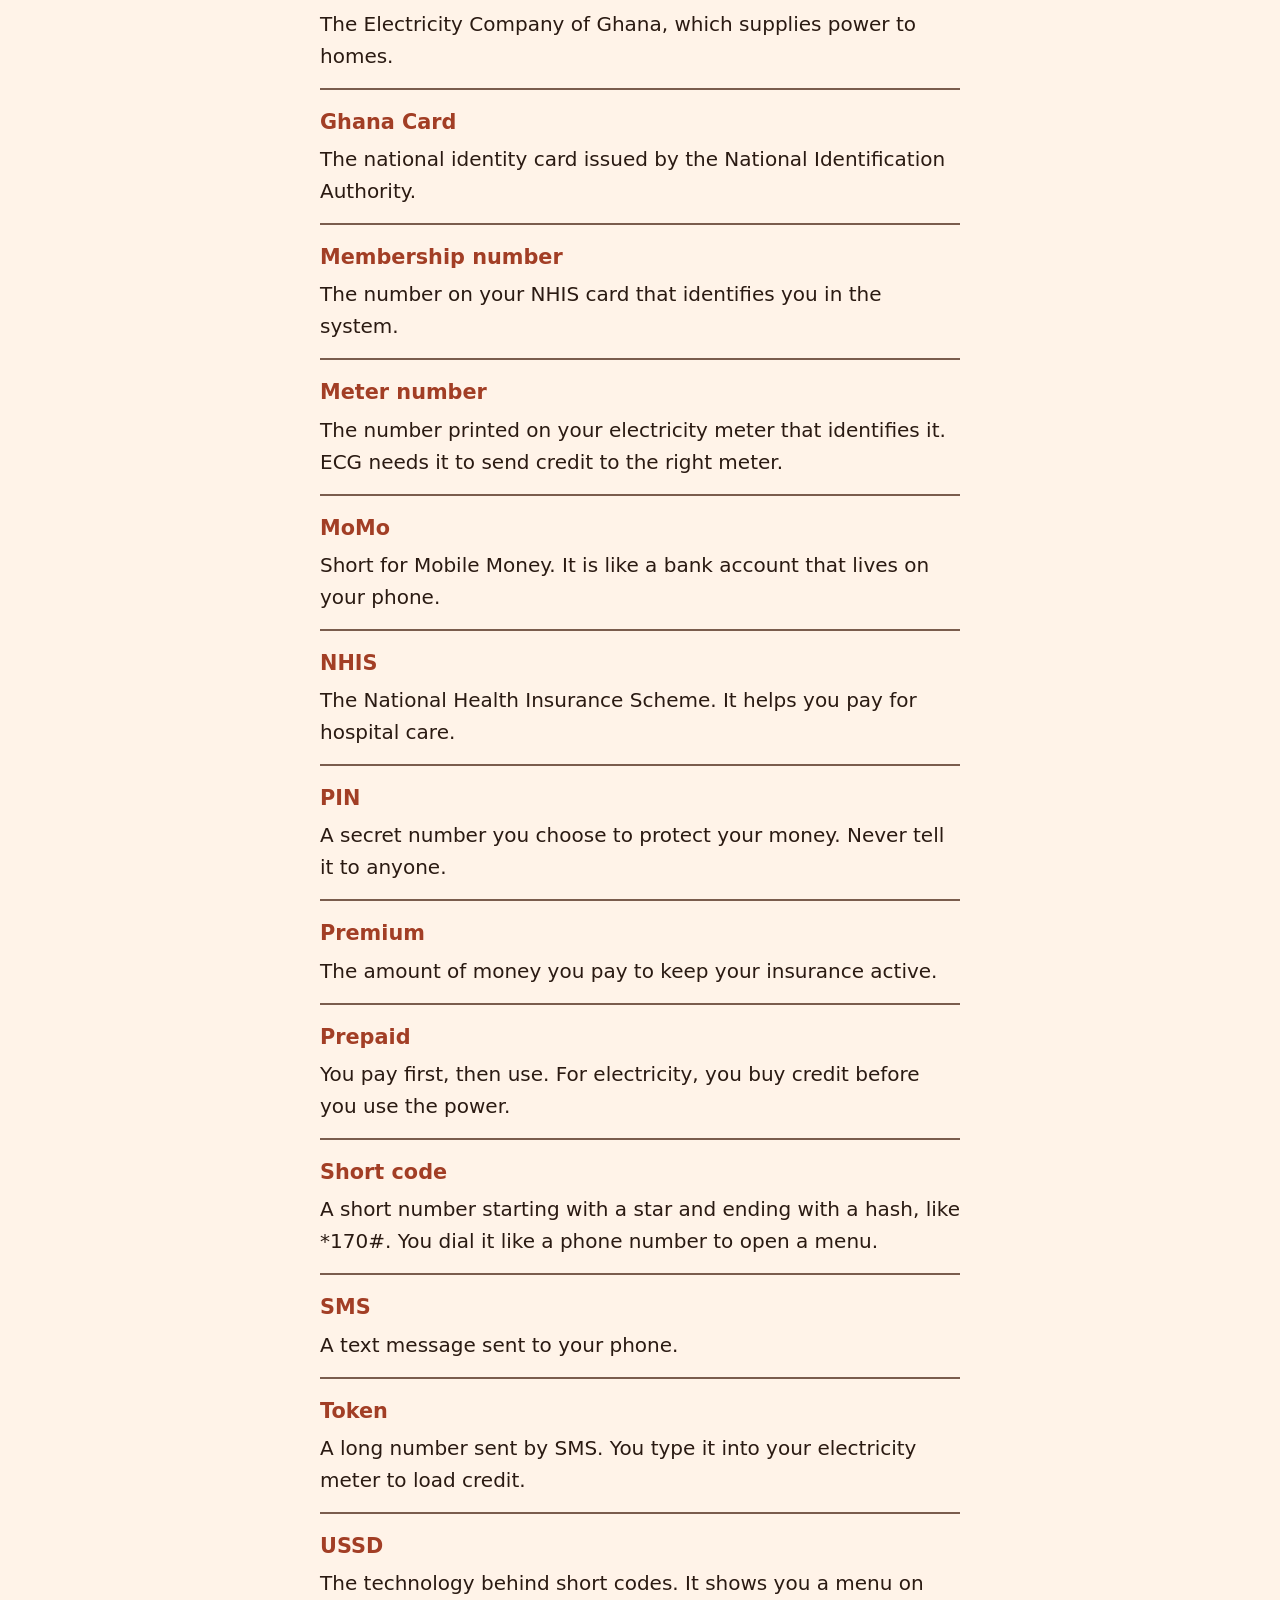
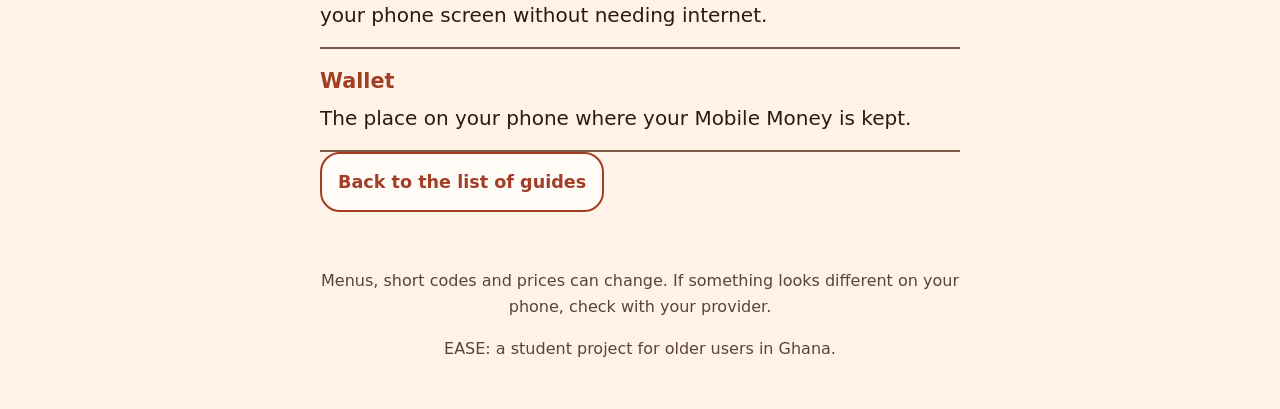
==== commit 73db1086: "Fixed bugs with voice control and refined frontend" ====
--- a/nojs.html
+++ b/nojs.html
@@ -11,6 +11,7 @@
   <link rel="stylesheet" href="css/layout.css">
   <link rel="stylesheet" href="css/components.css">
   <link rel="stylesheet" href="css/nojs.css">
+  <link rel="icon" href="assets/favicon.svg" type="image/svg+xml">
 </head>
 
 <body>
@@ -21,8 +22,8 @@
     </header>
 
     <div class="nojs-banner" role="note">
-      <p><strong>You are seeing the simple version.</strong> Voice control, the ID magnifier,
-      text size settings and tap-for-meaning need JavaScript.</p>
+      <p><strong>You are seeing the simple version.</strong> Voice control, the ID magnifier and the text 
+        size settings need JavaScript.</p>
       <p>To use everything, turn JavaScript on in your browser settings, then
       <a href="index.html">open the full version</a>.</p>
     </div>
--- a/css/theme.css
+++ b/css/theme.css
@@ -1,9 +1,12 @@
 /* =====================================================================
    theme.css: design tokens only (no layout, no components).
-   Every colour and size lives in a CSS variable on :root, so switching
-   theme = changing a few variables; the whole UI updates instantly.
-   All contrast ratios below are designed to pass WCAG AA (4.5:1 text,
-   3:1 for UI borders); the high-contrast theme targets AAA (7:1+).
+   Warm palette: terracotta, gold, warm green, soft peach.
+   Contrast checked against WCAG AA (4.5:1 text, 3:1 borders and icons):
+     text on bg 15.3 | heading on bg 10.9 | muted on bg 8.4
+     white on terracotta 6.5 | white on green 6.4 | border on surface 5.9
+     terracotta icon on peach tile 5.4 | focus ring on bg 9.5
+   Gold (#E3A62B) is DECORATION ONLY: white on gold is just 2.15:1,
+   so any text placed on gold must be --color-on-accent (dark brown).
    ===================================================================== */
 
 :root {
@@ -11,42 +14,53 @@
   --zoom: 1;
 
   /* ---- Standard theme ---- */
-  --color-bg:           #faf8f2;
-  --color-surface:      #ffffff;
-  --color-text:         #1b1b1b;   /* ~16:1 on bg */
-  --color-muted:        #454545;
-  --color-primary:      #0b4f8a;   /* ~8.4:1 vs white */
-  --color-on-primary:   #ffffff;
-  --color-action:       #1d6b34;   /* green: phone/dial buttons, ~6.5:1 vs white */
-  --color-on-action:    #ffffff;
-  --color-border:       #5a5a5a;
-  --color-focus:        #c2410c;   /* keyboard focus ring */
-  --color-term-bg:      #e3eefa;   /* highlight behind dictionary words */
-  --color-warn-bg:      #fff3cd;
-  --color-warn-border:  #8a1c1c;
-  --color-warn-text:    #3a0d0d;
+  --color-bg:           #FFF3E8;   /* soft peach page background */
+  --color-surface:      #FFFBF7;   /* warm white cards */
+  --color-soft:         #FDE7D6;   /* peach tint: icon tiles, hero */
+  --color-text:         #2A1A12;   /* deep warm brown */
+  --color-heading:      #5E2616;   /* darker terracotta-brown for big headings */
+  --color-muted:        #5A4337;
+  --color-primary:      #A23E25;   /* terracotta */
+  --color-on-primary:   #FFFFFF;
+  --color-action:       #2E6B3F;   /* warm green: dial buttons */
+  --color-on-action:    #FFFFFF;
+  --color-accent:       #E3A62B;   /* gold: stripes and highlights */
+  --color-on-accent:    #2A1A12;
+  --color-border:       #7A5C4D;
+  --color-focus:        #1B3A8C;   /* deep blue ring: stands out against every warm colour */
+  --color-term-bg:      #FBE0CC;
+  --color-warn-bg:      #FFF0C9;
+  --color-warn-border:  #9B1C1C;
+  --color-warn-text:    #3A0D0D;
 
   /* ---- Sizing tokens (rem, so they scale with --zoom) ---- */
   --tap:        3.75rem;   /* 60px "fat finger" minimum touch target at zoom 1 */
-  --radius:     0.75rem;
+  --radius:     1.25rem;   /* big, friendly corners */
   --space-1:    0.5rem;
   --space-2:    1rem;
   --space-3:    1.5rem;
   --space-4:    2rem;
-  --border:     3px;       /* px on purpose: borders stay crisp, not zoomed */
-  --font-stack: system-ui, -apple-system, "Segoe UI", Roboto, "Helvetica Neue", Arial, sans-serif;
+  --border:     2px;       /* px on purpose: borders stay crisp, not zoomed */
+
+  /* System fonts only: nothing to download, works offline, fast on cheap phones. */
+  --font-stack:   system-ui, -apple-system, "Segoe UI", Roboto, "Helvetica Neue", Arial, sans-serif;
+  --font-heading: var(--font-stack);
 }
 
 /* ---- High-contrast theme: switched by <html data-theme="high-contrast"> ---- */
 :root[data-theme="high-contrast"] {
   --color-bg:           #000000;
   --color-surface:      #000000;
+  --color-soft:         #1A1A1A;
   --color-text:         #ffffff;
+  --color-heading:      #ffffff;
   --color-muted:        #ffffff;
-  --color-primary:      #ffd400;   /* yellow on black ~14:1 */
+  --color-primary:      #ffd400;
   --color-on-primary:   #000000;
   --color-action:       #00e676;
   --color-on-action:    #000000;
+  --color-accent:       #ffd400;
+  --color-on-accent:    #000000;
   --color-border:       #ffffff;
   --color-focus:        #00e5ff;
   --color-term-bg:      #1f1f1f;
@@ -56,7 +70,7 @@
 }
 
 /* Root font size = the user's own browser default (100%) x our zoom factor.
-   Because all sizes below use rem, text, buttons and spacing scale together,
+   All sizes elsewhere use rem, so text, buttons and spacing scale together
    and the layout re-wraps instead of overflowing (WCAG 1.4.4 and 1.4.10). */
 html {
   font-size: calc(100% * var(--zoom));
--- a/css/layout.css
+++ b/css/layout.css
@@ -28,8 +28,15 @@
   min-height: 100dvh;
 }
 
-h1, h2, h3 { line-height: 1.25; margin: 0 0 var(--space-2); }
-h2 { font-size: 1.75rem; }
+h1, h2, h3 {
+  font-family: var(--font-heading);
+  font-weight: 800;
+  letter-spacing: -0.015em;      /* big bold headings read better slightly tightened */
+  line-height: 1.2;
+  color: var(--color-heading);
+  margin: 0 0 var(--space-2);
+}
+h2 { font-size: 1.9rem; }
 h3 { font-size: 1.4rem; }
 p  { margin: 0 0 var(--space-2); }
 
@@ -38,17 +45,17 @@
   padding: var(--space-2);
   padding-top: calc(var(--space-2) + env(safe-area-inset-top, 0px));
   background: var(--color-surface);
-  border-bottom: 4px solid var(--color-primary);
+  border-bottom: 5px solid var(--color-primary);
+  box-shadow: 0 5px 0 var(--color-accent);        /* thin gold stripe under the terracotta line */
+  margin-bottom: 5px;
 }
-.brand { font-size: 1.4rem; margin: 0 0 var(--space-2); }
-.brand-name { display: inline; font-size: 1.9rem; color: var(--color-primary); }
-.brand-meaning { display: inline; }
+.brand { display: flex; align-items: center; gap: 0.75rem; margin: 0 0 var(--space-2); font-size: 1.15rem; }
+.brand-mark { flex: none; width: 3rem; height: 3rem; border-radius: 0.6rem; }
+.brand-text { display: block; }
+.brand-name { display: block; font-size: 1.9rem; line-height: 1.1; color: var(--color-primary); }
+.brand-meaning { display: block; font-family: var(--font-stack); font-weight: 600; letter-spacing: 0; color: var(--color-muted); }
 
-.header-actions {
-  display: flex;
-  flex-wrap: wrap;               /* wraps instead of overflowing when zoomed */
-  gap: var(--space-1);
-}
+.header-actions { display: flex; flex-wrap: wrap; gap: var(--space-1); }
 .header-actions .btn { flex: 1 1 10rem; }
 
 .mic-status { margin: var(--space-1) 0 0; min-height: 1.6em; font-weight: 700; }
@@ -57,7 +64,7 @@
 main {
   flex: 1;
   width: 100%;
-  max-width: 44rem;              /* readable line length on tablets/desktop */
+  max-width: 44rem;              /* readable line length on phones and tablets */
   margin-inline: auto;
   padding: var(--space-3) var(--space-2);
 }
@@ -82,15 +89,16 @@
 
 /* ---------- Footer ---------- */
 .app-footer {
-  padding: var(--space-2);
-  padding-bottom: calc(var(--space-2) + env(safe-area-inset-bottom, 0px));
-  font-size: 1rem;
+  padding: var(--space-3) var(--space-2);
+  padding-bottom: calc(var(--space-3) + env(safe-area-inset-bottom, 0px));
+  font-size: 1.05rem;
   color: var(--color-muted);
-  text-align: center;
+  background: var(--color-soft);
+  border-top: 5px solid var(--color-accent);
 }
-.app-footer p { margin-bottom: var(--space-1); }
+.app-footer p { max-width: 40rem; margin-inline: auto; margin-bottom: var(--space-1); }
 
-/* ---------- Wider screens: only small enhancements ---------- */
+/* ---------- Tablets and up: small enhancements ---------- */
 @media (min-width: 48rem) {
   .app-header { display: flex; align-items: center; justify-content: space-between; gap: var(--space-2); flex-wrap: wrap; }
   .brand { margin: 0; }
@@ -98,4 +106,13 @@
   .mic-status { flex-basis: 100%; }
   .nav-bar { justify-content: center; }
   .nav-bar .btn { max-width: 16rem; }
+}
+
+/* ---------- Desktops: wider page, guide cards side by side ---------- */
+@media (min-width: 60rem) {
+  main { max-width: 70rem; }
+  /* Reading screens stay narrow so lines never get too long. */
+  #view-guide, #view-magnifier { max-width: 44rem; margin-inline: auto; }
+  .card-list { grid-template-columns: repeat(auto-fit, minmax(19rem, 1fr)); }
+  .tool-card { max-width: 36rem; }
 }
--- a/css/components.css
+++ b/css/components.css
@@ -1,6 +1,6 @@
 /* =====================================================================
    components.css: reusable pieces. Colours come from theme.css variables,
-   so every component re-themes automatically.
+   so every component re-themes automatically (including high contrast).
    ===================================================================== */
 
 /* ---------- Accessibility utilities ---------- */
@@ -8,26 +8,23 @@
   position: absolute; width: 1px; height: 1px; margin: -1px; padding: 0;
   overflow: hidden; clip: rect(0 0 0 0); white-space: nowrap; border: 0;
 }
-
 /* Visible keyboard focus on EVERY interactive element (WCAG 2.4.7). */
-:focus-visible {
-  outline: 4px solid var(--color-focus);
-  outline-offset: 3px;
-}
-
-/* ---------- Buttons ("fat finger" rule: >= 60px at zoom 1) ---------- */
+:focus-visible { outline: 4px solid var(--color-focus); outline-offset: 3px; }
+
+/* ---------- Buttons: pill-shaped, ">= 60px" tap target at zoom 1 ---------- */
 .btn {
   display: inline-flex; align-items: center; justify-content: center; gap: 0.5rem;
   min-height: var(--tap); min-width: var(--tap);
-  padding: 0.5rem 1.25rem;
+  padding: 0.5rem 1.5rem;
   font: inherit; font-weight: 700; font-size: 1.25rem; line-height: 1.2; text-align: center;
   text-decoration: none;
   border: var(--border) solid var(--color-primary);
-  border-radius: var(--radius);
+  border-radius: 999px;
   cursor: pointer;
   transition: transform 0.1s ease;
 }
-.btn:active { transform: scale(0.97); }          /* tactile press feedback */
+.btn:active { transform: scale(0.97); }
+.btn:disabled { opacity: 0.45; cursor: not-allowed; transform: none; }
 .btn-primary   { background: var(--color-primary); color: var(--color-on-primary); }
 .btn-secondary { background: var(--color-surface); color: var(--color-primary); }
 .btn-action    { background: var(--color-action); color: var(--color-on-action); border-color: var(--color-action); }
@@ -36,35 +33,106 @@
 
 .button-row { display: flex; flex-wrap: wrap; gap: var(--space-1); margin-top: var(--space-2); }
 .button-row .btn { flex: 1 1 12rem; }
-
-/* ---------- Service cards (Home) ---------- */
+#home-status .btn { margin-top: var(--space-1); }
+
+/* ---------- Home: hero, reassurance chips, notice ---------- */
+.hero {
+  margin-bottom: var(--space-3); padding: var(--space-3) var(--space-2);
+  background: var(--color-soft);
+  border-radius: var(--radius);
+}
+.hero h2 { font-size: 2.2rem; }
+.hero .lead { color: var(--color-text); }
+.chips { list-style: none; margin: 0; padding: 0; display: flex; flex-wrap: wrap; gap: var(--space-1); }
+.chips li {
+  padding: 0.25rem 1rem; font-size: 1.05rem; font-weight: 700;
+  background: var(--color-surface); border: 2px solid var(--color-border); border-radius: 999px;
+}
+
+.notice {
+  display: flex; gap: var(--space-2); align-items: flex-start;
+  margin-bottom: var(--space-3); padding: var(--space-2);
+  background: var(--color-warn-bg); color: var(--color-warn-text);
+  border: var(--border) solid var(--color-warn-border); border-radius: var(--radius);
+}
+.notice-icon {
+  flex: none; display: grid; place-items: center; width: 2.5rem; height: 2.5rem;
+  font-weight: 700; font-size: 1.5rem; font-family: var(--font-stack);
+  color: #fff; background: var(--color-warn-border); border-radius: 50%;
+}
+:root[data-theme="high-contrast"] .notice-icon { color: #000; }
+.notice h3 { margin-bottom: 0.25rem; font-size: 1.25rem; color: inherit; }
+.notice p { margin: 0; }
+
+/* ---------- Cards (guides and tools): outline, icon tile, arrow ---------- */
 .card-list { list-style: none; margin: 0; padding: 0; display: grid; gap: var(--space-2); }
 .service-card {
-  display: block; width: 100%; text-align: left;
-  min-height: var(--tap);
-  padding: var(--space-2) var(--space-3);
+  display: flex; align-items: center; gap: var(--space-2);
+  width: 100%; text-align: left; min-height: var(--tap);
+  padding: var(--space-2) var(--space-2) var(--space-2) var(--space-2);
   font: inherit; color: var(--color-text);
   background: var(--color-surface);
-  border: var(--border) solid var(--color-primary);
+  border: var(--border) solid var(--color-border);
   border-radius: var(--radius);
   cursor: pointer;
 }
-.service-card h3 { margin: 0 0 0.25rem; color: var(--color-primary); }
-.service-card p  { margin: 0; color: var(--color-muted); }
-.service-card .badge {
-  display: inline-block; margin-top: var(--space-1); padding: 0.1rem 0.75rem;
-  font-size: 1rem; font-weight: 700;
-  border: 2px solid var(--color-border); border-radius: 999px;
+.service-card:hover, .service-card:active { border-color: var(--color-primary); background: var(--color-soft); }
+
+/* Icons: SVG line drawings used as a CSS mask, so they take the theme colour
+   (terracotta normally, yellow in high contrast). No image files to download. */
+.card-icon {
+  position: relative; flex: none; width: 3.5rem; height: 3.5rem;
+  background: var(--color-soft); border-radius: 1rem;
+}
+.card-icon::before {
+  content: ""; position: absolute; inset: 0.8rem;
+  background: var(--color-primary);
+  -webkit-mask-image: var(--icon); mask-image: var(--icon);
+  -webkit-mask-repeat: no-repeat; mask-repeat: no-repeat;
+  -webkit-mask-position: center; mask-position: center;
+  -webkit-mask-size: contain; mask-size: contain;
+}
+.service-card:hover .card-icon, .service-card:active .card-icon { background: var(--color-surface); }
+.card-icon[data-icon="phone"]  { --icon: url("data:image/svg+xml,%3Csvg xmlns='http://www.w3.org/2000/svg' viewBox='0 0 24 24' fill='none' stroke='black' stroke-width='1.8' stroke-linecap='round' stroke-linejoin='round'%3E%3Crect x='7' y='2.5' width='10' height='19' rx='2'/%3E%3Cpath d='M11 18.5h2'/%3E%3C/svg%3E"); }
+.card-icon[data-icon="heart"]  { --icon: url("data:image/svg+xml,%3Csvg xmlns='http://www.w3.org/2000/svg' viewBox='0 0 24 24' fill='none' stroke='black' stroke-width='1.8' stroke-linecap='round' stroke-linejoin='round'%3E%3Cpath d='M12 20s-7.5-4.6-7.5-10.2A4.2 4.2 0 0 1 12 7.4a4.2 4.2 0 0 1 7.5 2.4C19.5 15.4 12 20 12 20z'/%3E%3C/svg%3E"); }
+.card-icon[data-icon="bolt"]   { --icon: url("data:image/svg+xml,%3Csvg xmlns='http://www.w3.org/2000/svg' viewBox='0 0 24 24' fill='none' stroke='black' stroke-width='1.8' stroke-linecap='round' stroke-linejoin='round'%3E%3Cpath d='M13 2.5L5.5 13.5H11l-1 8 8.5-12H13z'/%3E%3C/svg%3E"); }
+.card-icon[data-icon="list"]   { --icon: url("data:image/svg+xml,%3Csvg xmlns='http://www.w3.org/2000/svg' viewBox='0 0 24 24' fill='none' stroke='black' stroke-width='1.8' stroke-linecap='round' stroke-linejoin='round'%3E%3Cpath d='M9 6.5h11M9 12h11M9 17.5h11M4.5 6.5h.01M4.5 12h.01M4.5 17.5h.01'/%3E%3C/svg%3E"); }
+.card-icon[data-icon="search"] { --icon: url("data:image/svg+xml,%3Csvg xmlns='http://www.w3.org/2000/svg' viewBox='0 0 24 24' fill='none' stroke='black' stroke-width='1.8' stroke-linecap='round' stroke-linejoin='round'%3E%3Ccircle cx='11' cy='11' r='6.5'/%3E%3Cpath d='M16 16l5 5'/%3E%3C/svg%3E"); }
+
+/* The arrow at the right edge of every card. */
+.service-card::after {
+  content: ""; flex: none; width: 1.5rem; height: 1.5rem; margin-left: auto;
+  background: var(--color-primary);
+  -webkit-mask: url("data:image/svg+xml,%3Csvg xmlns='http://www.w3.org/2000/svg' viewBox='0 0 24 24' fill='none' stroke='black' stroke-width='2' stroke-linecap='round' stroke-linejoin='round'%3E%3Cpath d='M5 12h14M13 6l6 6-6 6'/%3E%3C/svg%3E") center / contain no-repeat;
+  mask: url("data:image/svg+xml,%3Csvg xmlns='http://www.w3.org/2000/svg' viewBox='0 0 24 24' fill='none' stroke='black' stroke-width='2' stroke-linecap='round' stroke-linejoin='round'%3E%3Cpath d='M5 12h14M13 6l6 6-6 6'/%3E%3C/svg%3E") center / contain no-repeat;
+}
+
+.card-body { display: block; min-width: 0; }
+.card-title { display: block; font-size: 1.4rem; font-weight: 800; letter-spacing: -0.01em; line-height: 1.25; color: var(--color-heading); }
+.card-summary { display: block; margin-top: 0.15rem; color: var(--color-muted); }
+.card-cta { display: block; margin-top: 0.35rem; font-weight: 700; color: var(--color-primary); }
+
+/* ---------- How it works ---------- */
+.how-list { list-style: none; margin: 0; padding: 0; counter-reset: how; display: grid; gap: var(--space-2); }
+.how-list li { counter-increment: how; position: relative; padding-left: 3.25rem; }
+.how-list li::before {
+  content: counter(how); position: absolute; left: 0; top: 0;
+  display: grid; place-items: center; width: 2.25rem; height: 2.25rem;
+  font-weight: 700; color: var(--color-on-accent); background: var(--color-accent); border-radius: 50%;
 }
 
 /* ---------- Voice help (<details>) ---------- */
-.voice-help { border: var(--border) solid var(--color-border); border-radius: var(--radius); padding: 0 var(--space-2); }
+.voice-help { background: var(--color-surface); border: var(--border) solid var(--color-border); border-radius: var(--radius); padding: 0 var(--space-2); }
 .voice-help summary { min-height: var(--tap); display: flex; align-items: center; font-weight: 700; cursor: pointer; }
 .voice-help ul { margin: 0 0 var(--space-2); padding-left: 1.5rem; }
 
 /* ---------- Guide: progress and step card ---------- */
-.step-counter { font-size: 1.4rem; font-weight: 700; margin-bottom: var(--space-1); }
-#step-progress { width: 100%; height: 1.25rem; accent-color: var(--color-primary); }
+.step-counter {
+  display: inline-block; margin-bottom: var(--space-1); padding: 0.1rem 1rem;
+  font-size: 1.3rem; font-weight: 700;
+  color: var(--color-on-accent); background: var(--color-accent); border-radius: 999px;
+}
+#step-progress { display: block; width: 100%; height: 1.25rem; accent-color: var(--color-primary); }
 .progress-block { margin-bottom: var(--space-3); }
 
 .step-card {
@@ -75,36 +143,23 @@
 }
 .step-text { font-size: 1.5rem; line-height: 1.6; }
 .step-figure { margin: 0 0 var(--space-2); }
-.step-figure img { display: block; width: 100%; height: auto; border-radius: var(--radius); }
+.step-figure img { display: block; width: 100%; height: auto; border-radius: 1rem; }
 .step-actions { display: grid; gap: var(--space-1); margin-top: var(--space-2); }
 
-/* Dictionary words: look tappable without relying on colour alone (dotted underline + bold). */
-.term {
-  font: inherit; font-weight: 700; color: var(--color-primary);
-  background: var(--color-term-bg);
-  border: 0; border-bottom: 3px dotted currentColor; border-radius: 0.25rem;
-  padding: 0 0.2em; margin: 0; cursor: pointer;
-}
-
-.definition-panel {
-  margin-top: var(--space-3); padding: var(--space-2);
-  background: var(--color-term-bg);
-  border: var(--border) solid var(--color-primary);
-  border-radius: var(--radius);
-}
+.definition-panel { margin-top: var(--space-3); padding: var(--space-2); background: var(--color-term-bg); border: var(--border) solid var(--color-primary); border-radius: var(--radius); }
 .definition-term { font-size: 1.4rem; font-weight: 700; margin-bottom: var(--space-1); }
 
 /* ---------- Tariff table ---------- */
 .tariff-section { margin-top: var(--space-4); }
-.tariff-table { width: 100%; border-collapse: collapse; font-size: 1.1rem; }
+.tariff-table { width: 100%; border-collapse: collapse; font-size: 1.1rem; background: var(--color-surface); }
 .tariff-table caption { text-align: left; font-weight: 700; padding-bottom: var(--space-1); }
 .tariff-table th, .tariff-table td {
   padding: 0.75rem; text-align: left; vertical-align: top;
   border: 2px solid var(--color-border);
-  overflow-wrap: anywhere;       /* long words wrap instead of forcing sideways scroll */
+  overflow-wrap: anywhere;
 }
 .tariff-table thead th { background: var(--color-primary); color: var(--color-on-primary); }
-.tariff-table tbody tr:nth-child(even) { background: var(--color-term-bg); }
+.tariff-table tbody tr:nth-child(even) { background: var(--color-soft); }
 
 /* ---------- ID magnifier ---------- */
 .magnifier-stage { margin-bottom: var(--space-2); }
@@ -115,16 +170,8 @@
 }
 .video-frame video { width: 100%; height: 100%; object-fit: cover; display: block; }
 /* Centre 50% x 50% = exactly the region hardware.js crops for the 2x zoom. */
-.guide-box {
-  position: absolute; inset: 25%;
-  border: 4px dashed #fff;
-  outline: 2px solid #000;       /* black edge keeps the white box visible on bright scenes */
-  pointer-events: none;
-}
-.captured-image {
-  display: block; width: 100%; height: auto;
-  border: var(--border) solid var(--color-primary); border-radius: var(--radius);
-}
+.guide-box { position: absolute; inset: 25%; border: 4px dashed #fff; outline: 2px solid #000; pointer-events: none; }
+.captured-image { display: block; width: 100%; height: auto; border: var(--border) solid var(--color-primary); border-radius: var(--radius); }
 
 /* ---------- Settings dialog ---------- */
 dialog {
@@ -133,18 +180,18 @@
   color: var(--color-text); background: var(--color-surface);
   border: 4px solid var(--color-primary); border-radius: var(--radius);
 }
-dialog::backdrop { background: rgb(0 0 0 / 0.75); }
+dialog::backdrop { background: rgb(42 26 18 / 0.75); }
 
 .choice-group { border: 0; margin: 0 0 var(--space-3); padding: 0; display: grid; gap: var(--space-1); }
-.choice-group legend { font-size: 1.4rem; font-weight: 700; margin-bottom: var(--space-1); padding: 0; }
+.choice-group legend { font-size: 1.4rem; font-weight: 800; color: var(--color-heading); margin-bottom: var(--space-1); padding: 0; }
 .choice {
   display: flex; align-items: center; gap: 0.75rem;
   min-height: var(--tap); padding: 0.5rem 0.75rem;
-  border: var(--border) solid var(--color-border); border-radius: var(--radius);
+  border: var(--border) solid var(--color-border); border-radius: 1rem;
   cursor: pointer;
 }
 .choice input { width: 1.75rem; height: 1.75rem; flex: none; accent-color: var(--color-primary); }
-.choice:has(input:checked) { border-color: var(--color-primary); background: var(--color-term-bg); font-weight: 700; }
+.choice:has(input:checked) { border-color: var(--color-primary); background: var(--color-soft); font-weight: 700; }
 
 /* ---------- JavaScript-disabled warning (safety net before the redirect) ---------- */
 .noscript-warning {
@@ -153,23 +200,11 @@
   color: var(--color-warn-text); background: var(--color-warn-bg);
   border: 6px solid var(--color-warn-border); border-radius: var(--radius);
 }
-.noscript-warning h1 { font-size: 2rem; margin-bottom: var(--space-2); }
+.noscript-warning h1 { font-size: 2rem; margin-bottom: var(--space-2); color: inherit; }
 .noscript-warning a { color: inherit; font-weight: 700; }
 
 /* ---------- Respect "reduce motion" system setting (WCAG 2.3.3) ---------- */
 @media (prefers-reduced-motion: reduce) {
   *, *::before, *::after { transition: none !important; animation: none !important; }
   .btn:active { transform: none; }
-}
-
-/* ---------- Added in Stage 3a ---------- */
-/* Service card contents are <span>s, because a <button> may only contain
-   "phrasing content" in HTML (no <h3> or <p> inside it). */
-.service-card .card-title   { display: block; font-size: 1.5rem; font-weight: 700; color: var(--color-primary); margin-bottom: 0.25rem; }
-.service-card .card-summary { display: block; color: var(--color-muted); }
-
-/* Disabled buttons (e.g. Back on step 1) must look disabled. */
-.btn:disabled { opacity: 0.45; cursor: not-allowed; transform: none; }
-
-/* "Try again" button inside the Home status message. */
-#home-status .btn { margin-top: var(--space-1); }+}
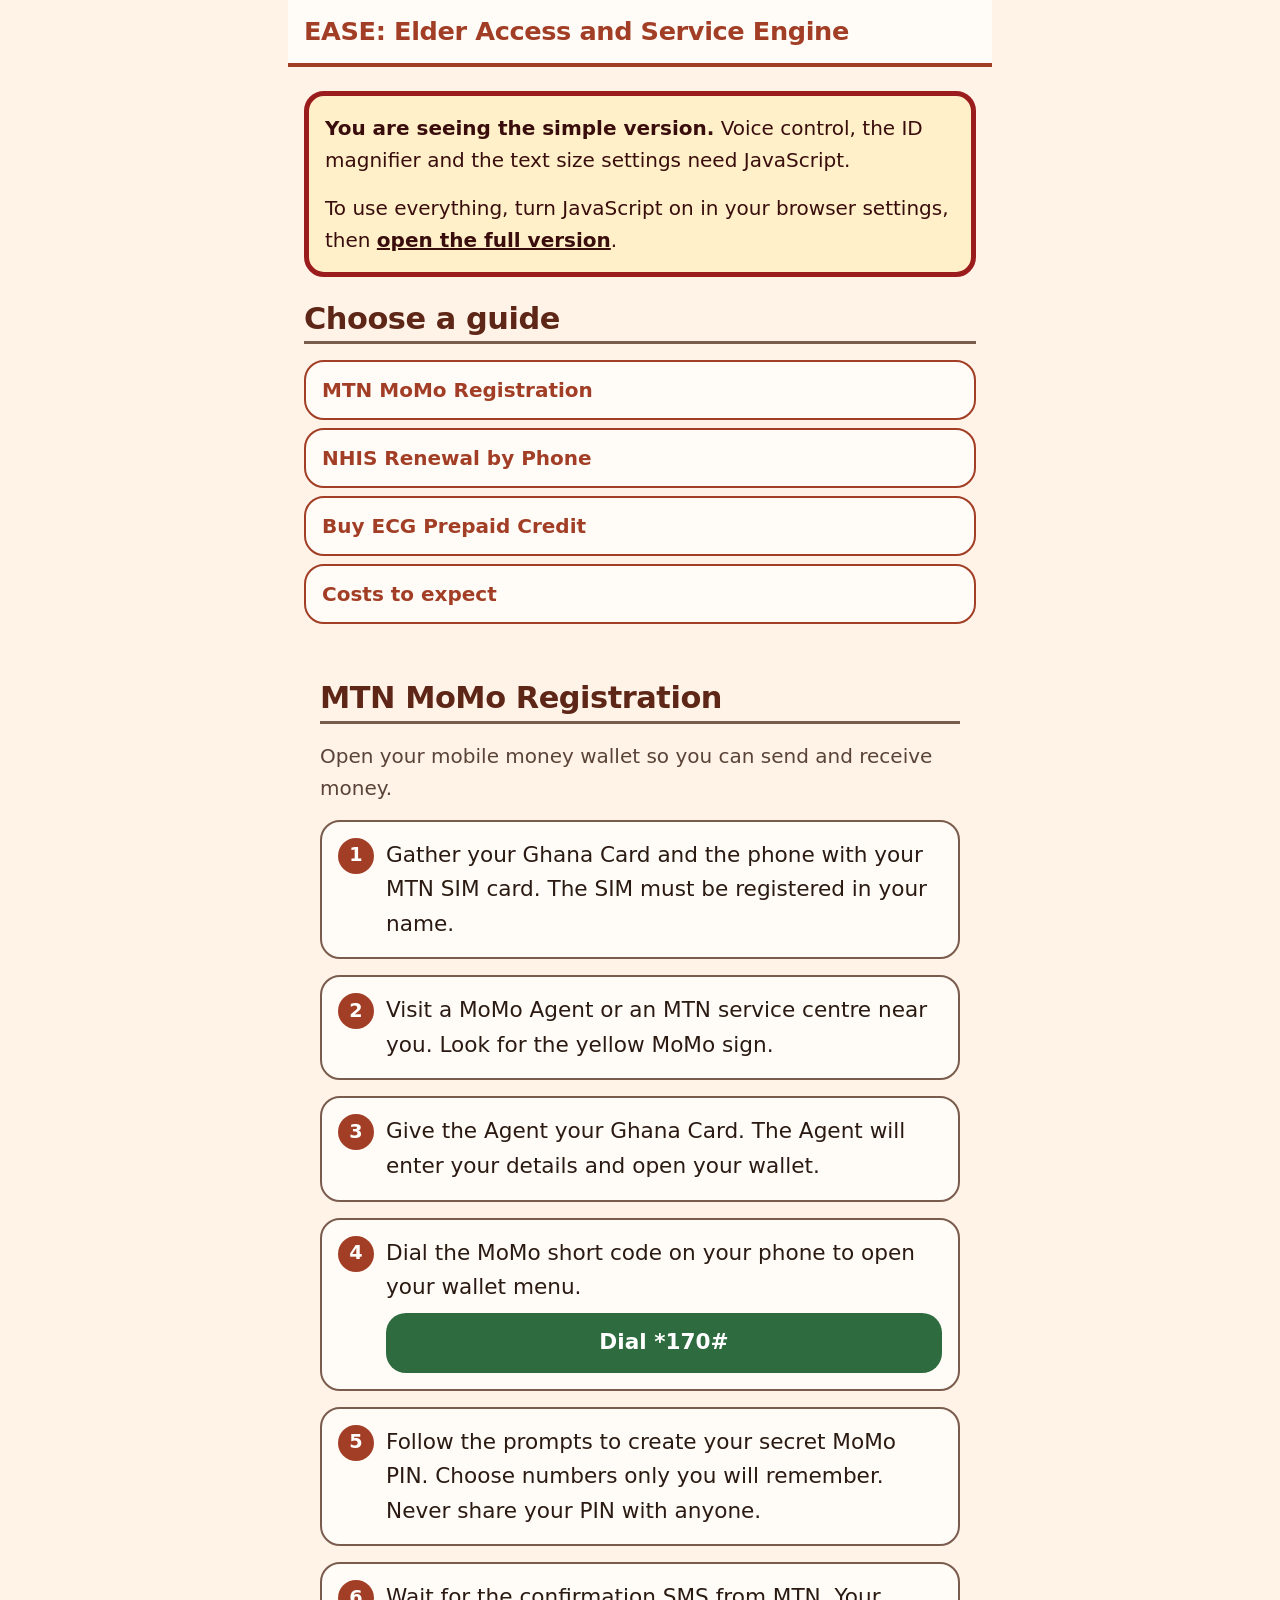
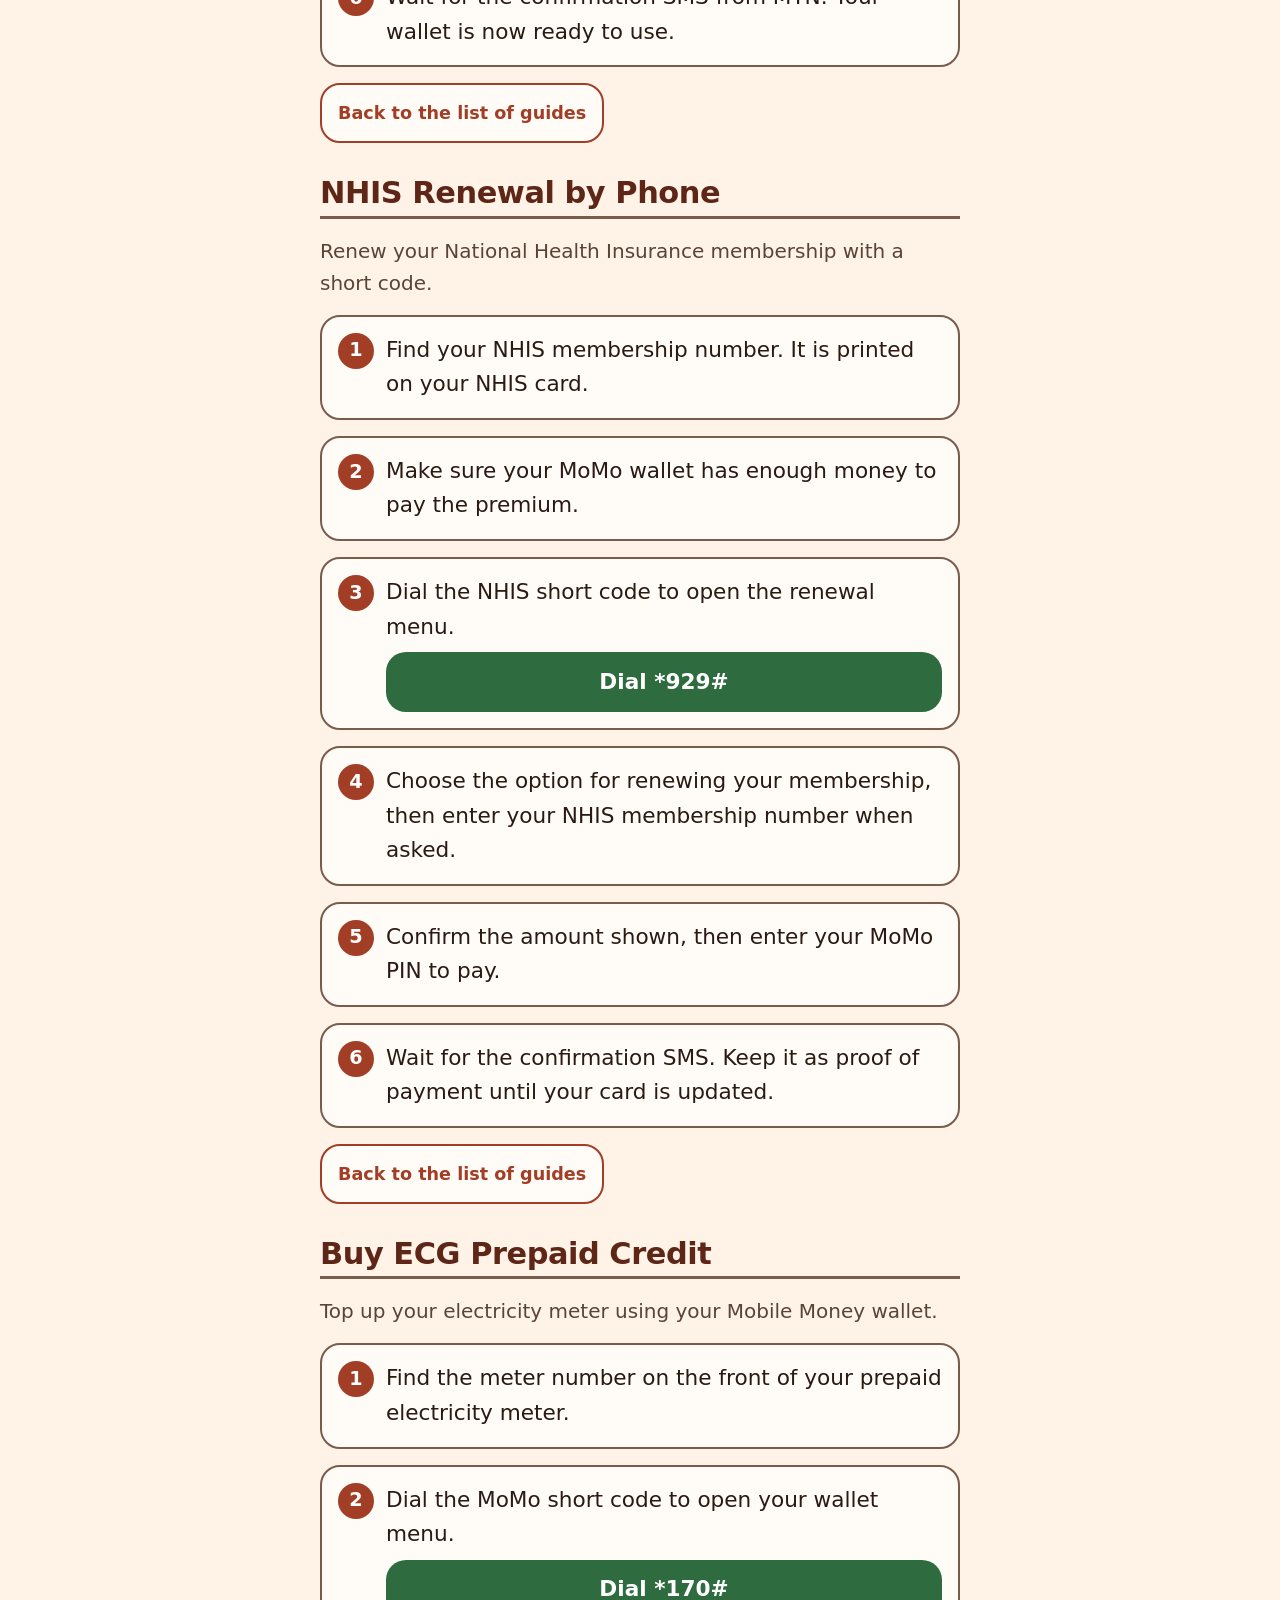
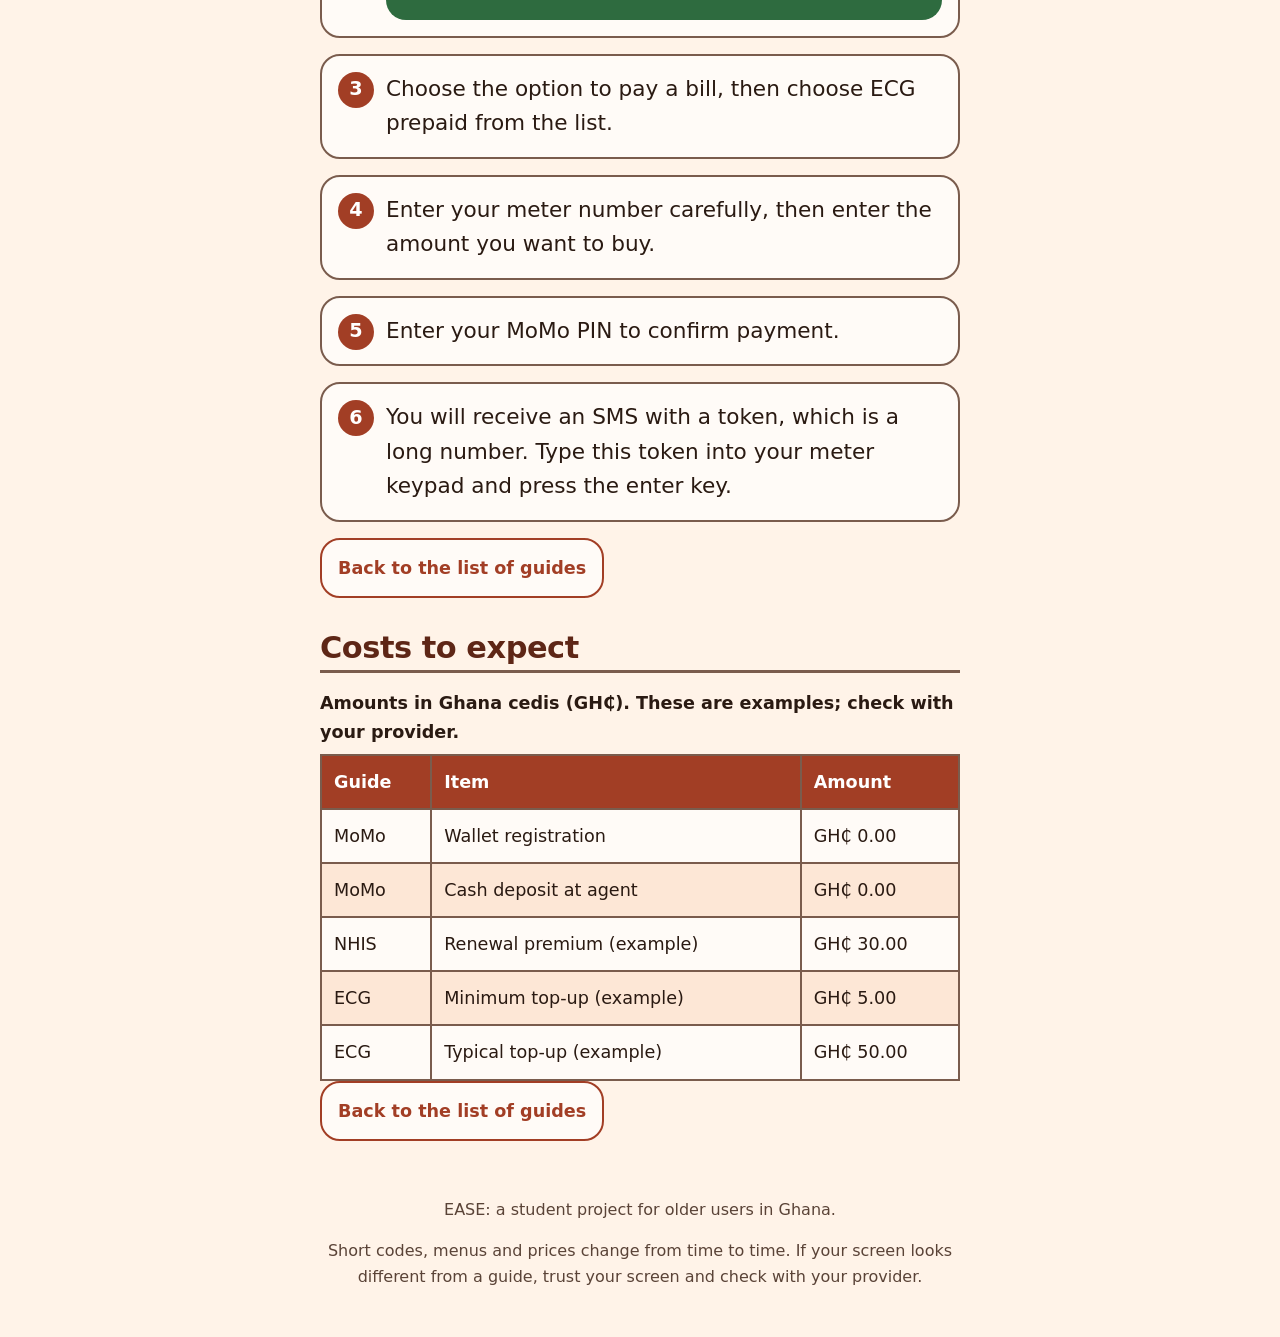
==== commit d1df2867: "minor changes" ====
--- a/nojs.html
+++ b/nojs.html
@@ -35,7 +35,6 @@
         <li><a href="#nojs-nhis">NHIS Renewal by Phone</a></li>
         <li><a href="#nojs-ecg">Buy ECG Prepaid Credit</a></li>
         <li><a href="#nojs-costs">Costs to expect</a></li>
-        <li><a href="#nojs-words">What the words mean</a></li>
       </ul>
     </nav>
 
@@ -110,35 +109,11 @@
         </table>
         <p><a class="nojs-top" href="#nojs-top">Back to the list of guides</a></p>
       </section>
-
-      <!-- ===== Glossary (replaces tap-for-meaning) ===== -->
-      <section id="nojs-words" aria-labelledby="nojs-words-h">
-        <h2 id="nojs-words-h">What the words mean</h2>
-        <dl class="nojs-glossary">
-          <dt>Agent</dt><dd>A trained person, usually at a small shop or kiosk, who helps you deposit, withdraw or register.</dd>
-          <dt>Dial</dt><dd>To type a number into your phone and press the green call button.</dd>
-          <dt>ECG</dt><dd>The Electricity Company of Ghana, which supplies power to homes.</dd>
-          <dt>Ghana Card</dt><dd>The national identity card issued by the National Identification Authority.</dd>
-          <dt>Membership number</dt><dd>The number on your NHIS card that identifies you in the system.</dd>
-          <dt>Meter number</dt><dd>The number printed on your electricity meter that identifies it. ECG needs it to send credit to the right meter.</dd>
-          <dt>MoMo</dt><dd>Short for Mobile Money. It is like a bank account that lives on your phone.</dd>
-          <dt>NHIS</dt><dd>The National Health Insurance Scheme. It helps you pay for hospital care.</dd>
-          <dt>PIN</dt><dd>A secret number you choose to protect your money. Never tell it to anyone.</dd>
-          <dt>Premium</dt><dd>The amount of money you pay to keep your insurance active.</dd>
-          <dt>Prepaid</dt><dd>You pay first, then use. For electricity, you buy credit before you use the power.</dd>
-          <dt>Short code</dt><dd>A short number starting with a star and ending with a hash, like *170#. You dial it like a phone number to open a menu.</dd>
-          <dt>SMS</dt><dd>A text message sent to your phone.</dd>
-          <dt>Token</dt><dd>A long number sent by SMS. You type it into your electricity meter to load credit.</dd>
-          <dt>USSD</dt><dd>The technology behind short codes. It shows you a menu on your phone screen without needing internet.</dd>
-          <dt>Wallet</dt><dd>The place on your phone where your Mobile Money is kept.</dd>
-        </dl>
-        <p><a class="nojs-top" href="#nojs-top">Back to the list of guides</a></p>
-      </section>
     </main>
 
     <footer class="nojs-footer">
-      <p>Menus, short codes and prices can change. If something looks different on your phone, check with your provider.</p>
       <p>EASE: a student project for older users in Ghana.</p>
+      <p>Short codes, menus and prices change from time to time. If your screen looks different from a guide, trust your screen and check with your provider.</p>
     </footer>
 
   </div>
--- a/css/components.css
+++ b/css/components.css
@@ -146,8 +146,6 @@
 .step-figure img { display: block; width: 100%; height: auto; border-radius: 1rem; }
 .step-actions { display: grid; gap: var(--space-1); margin-top: var(--space-2); }
 
-.definition-panel { margin-top: var(--space-3); padding: var(--space-2); background: var(--color-term-bg); border: var(--border) solid var(--color-primary); border-radius: var(--radius); }
-.definition-term { font-size: 1.4rem; font-weight: 700; margin-bottom: var(--space-1); }
 
 /* ---------- Tariff table ---------- */
 .tariff-section { margin-top: var(--space-4); }
--- a/css/nojs.css
+++ b/css/nojs.css
@@ -82,11 +82,6 @@
   border-radius: var(--radius);
 }
 
-/* ---------- Glossary ---------- */
-.nojs-glossary { margin: 0; }
-.nojs-glossary dt { margin-top: var(--space-2); font-weight: 700; font-size: 1.3rem; color: var(--color-primary); }
-.nojs-glossary dd { margin: 0.25rem 0 0; padding-bottom: var(--space-2); border-bottom: 2px solid var(--color-border); }
-
 .nojs-footer { font-size: 1rem; color: var(--color-muted); text-align: center; }
 
 /* ---------- Printing: handy for seniors who want a paper copy ---------- */
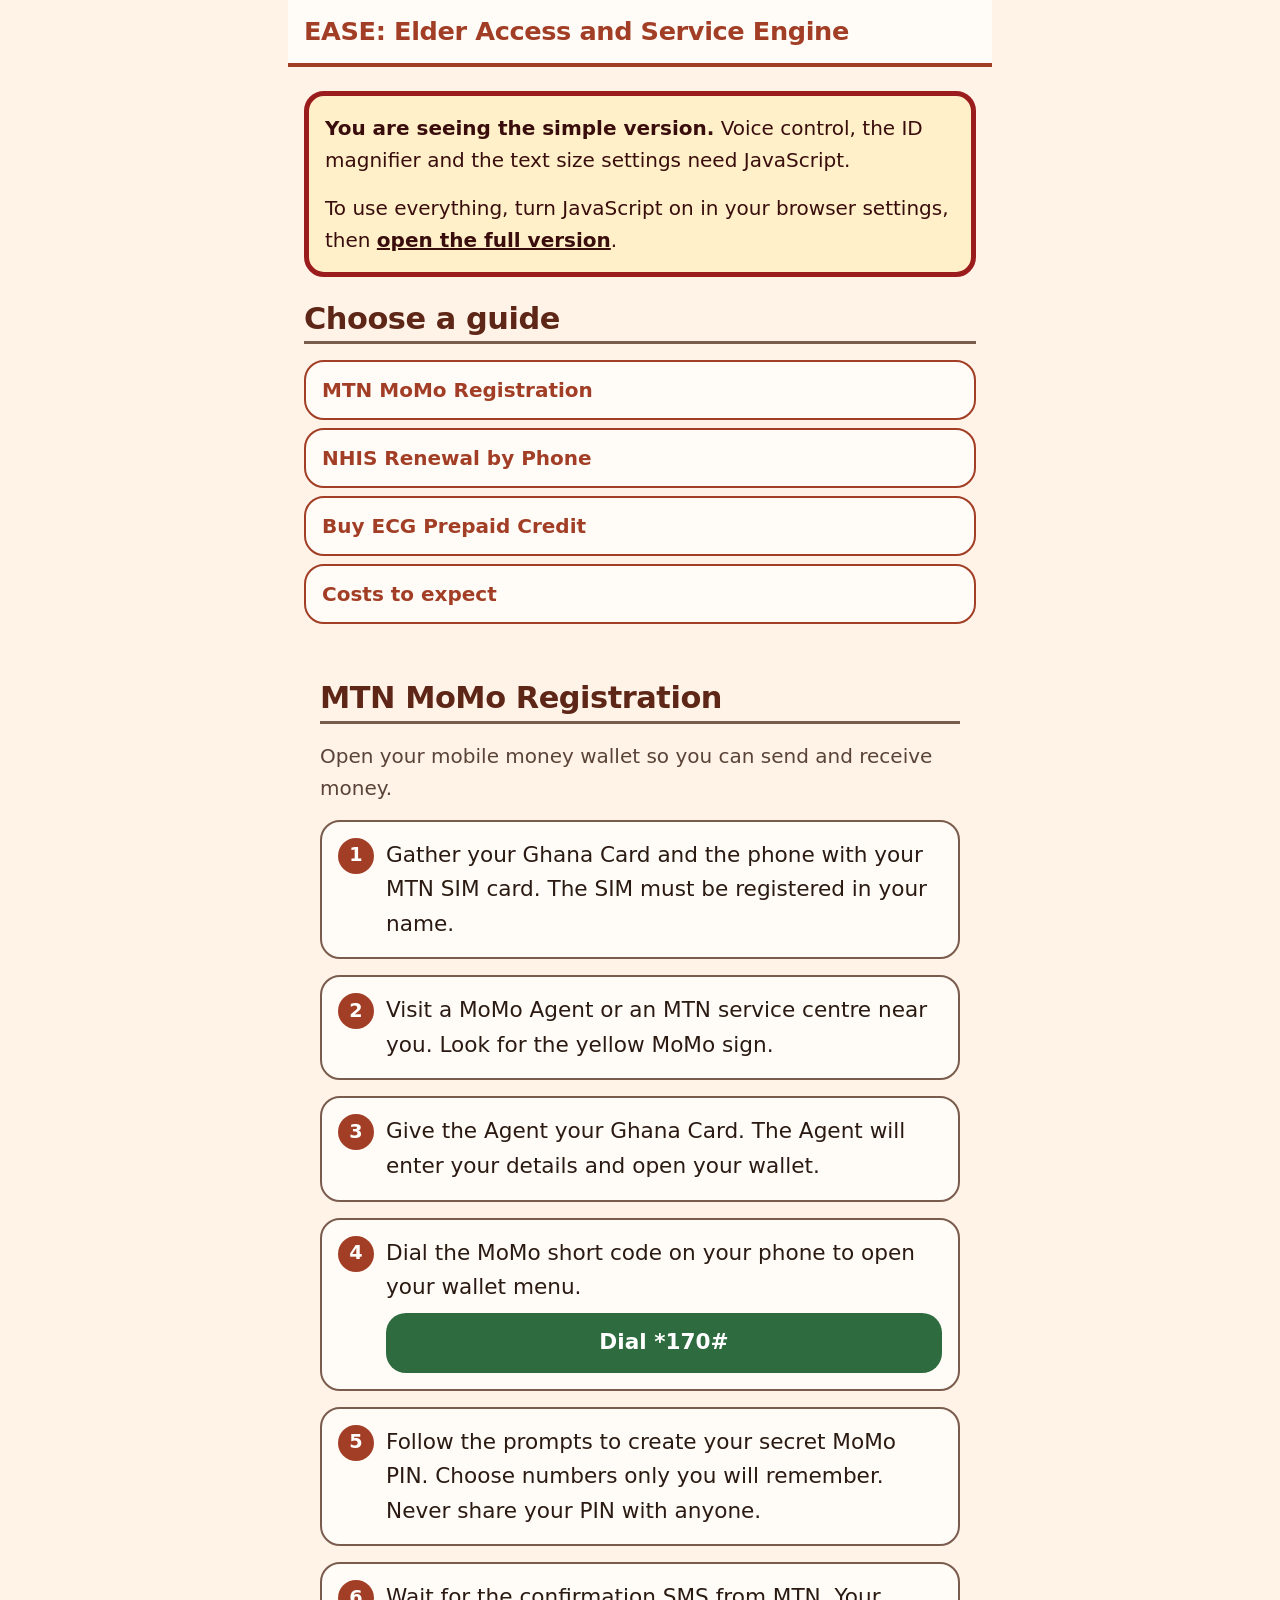
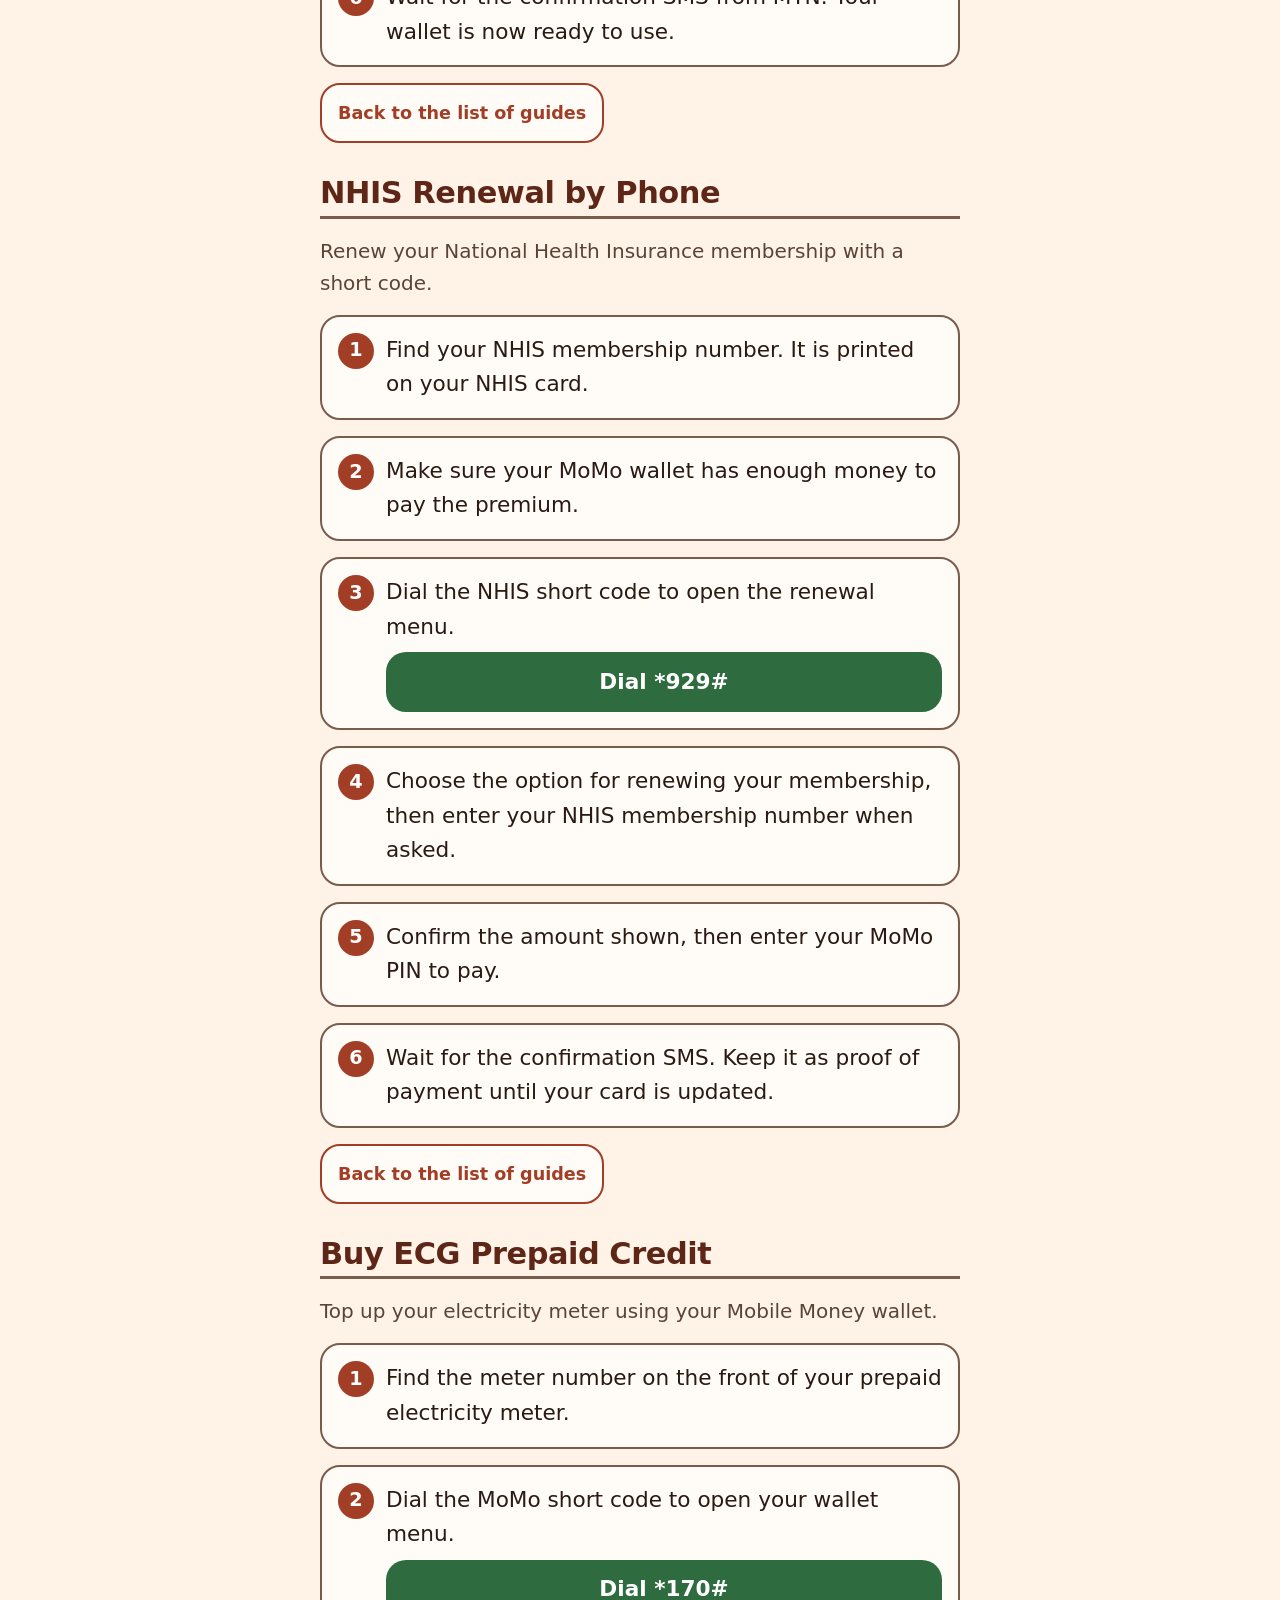
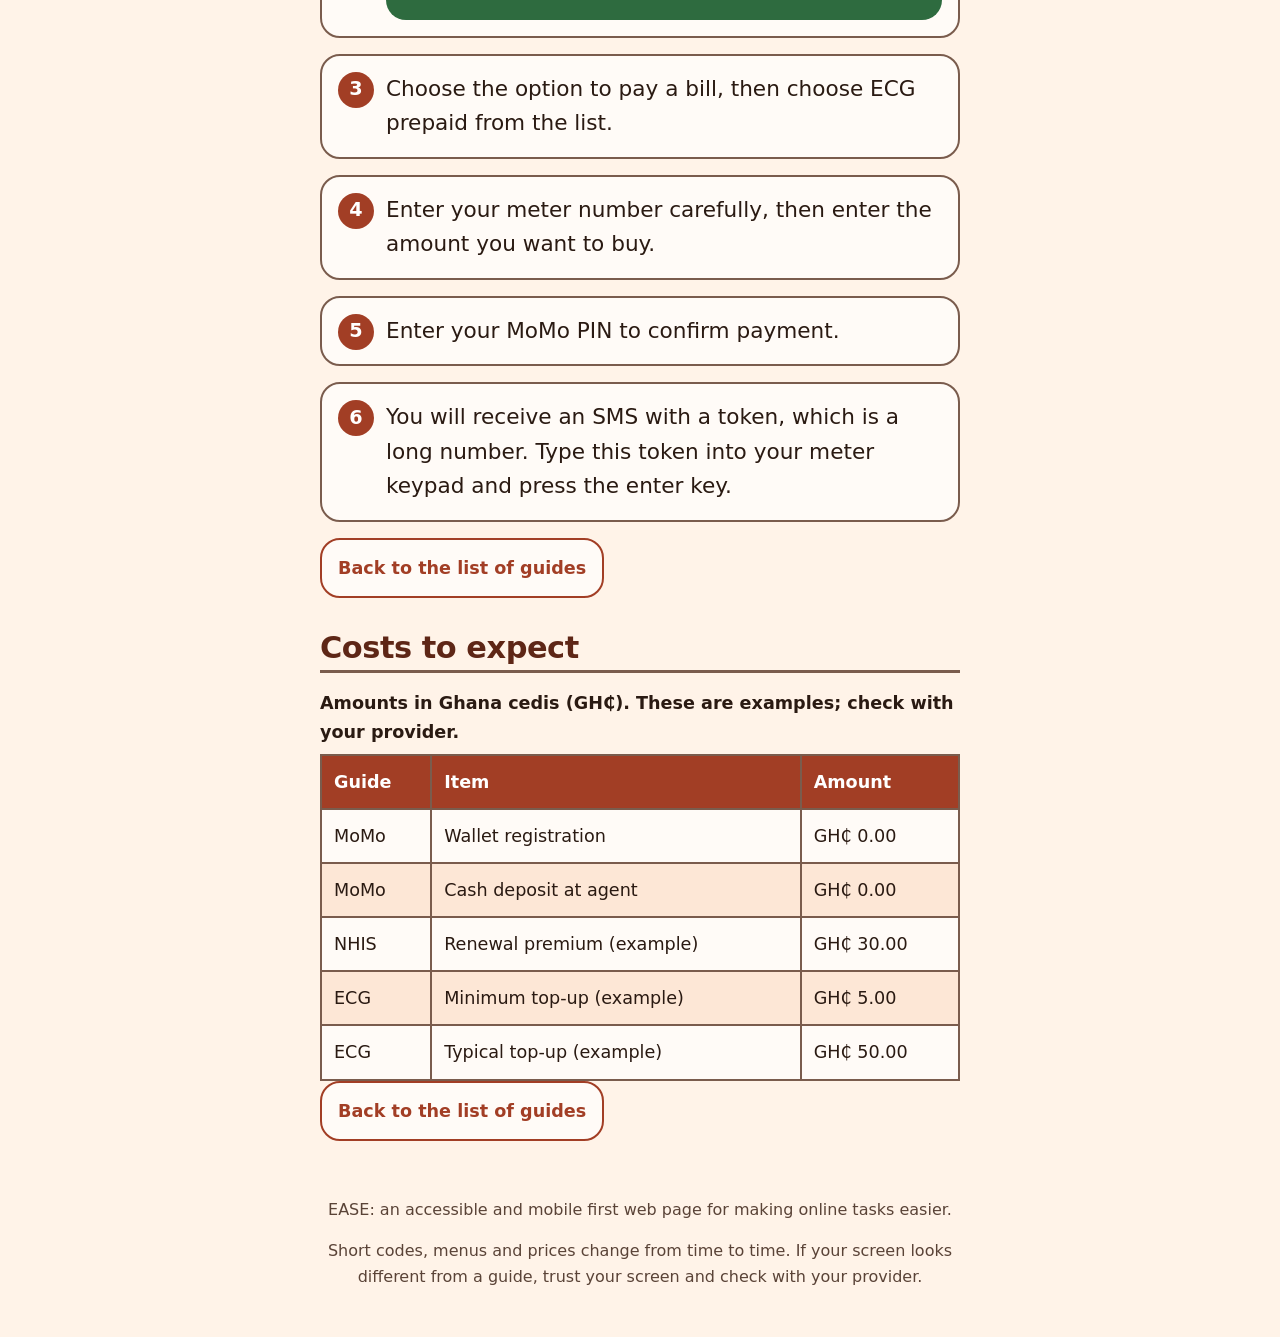
==== commit 452caf8e: "Index html changes" ====
--- a/nojs.html
+++ b/nojs.html
@@ -112,7 +112,7 @@
     </main>
 
     <footer class="nojs-footer">
-      <p>EASE: a student project for older users in Ghana.</p>
+      <p>EASE: an accessible and mobile first web page for making online tasks easier.</p>
       <p>Short codes, menus and prices change from time to time. If your screen looks different from a guide, trust your screen and check with your provider.</p>
     </footer>
 
